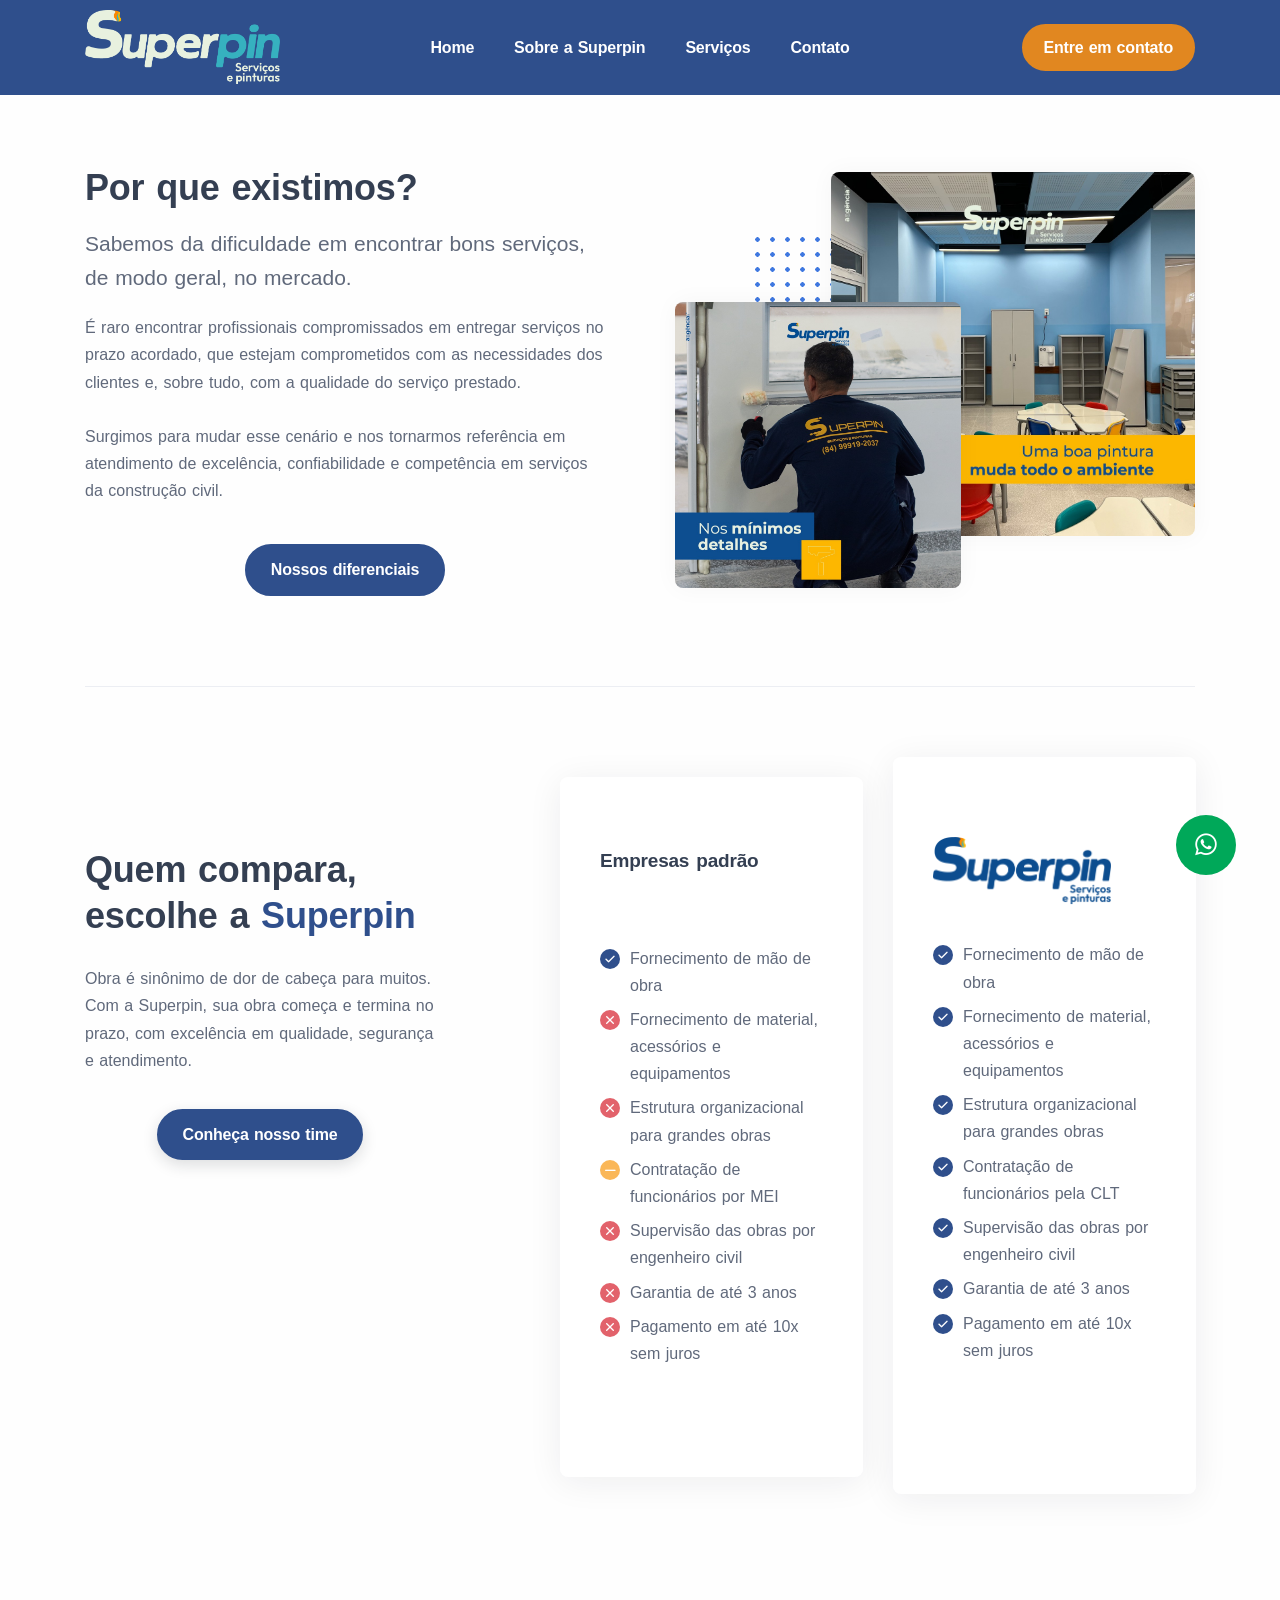
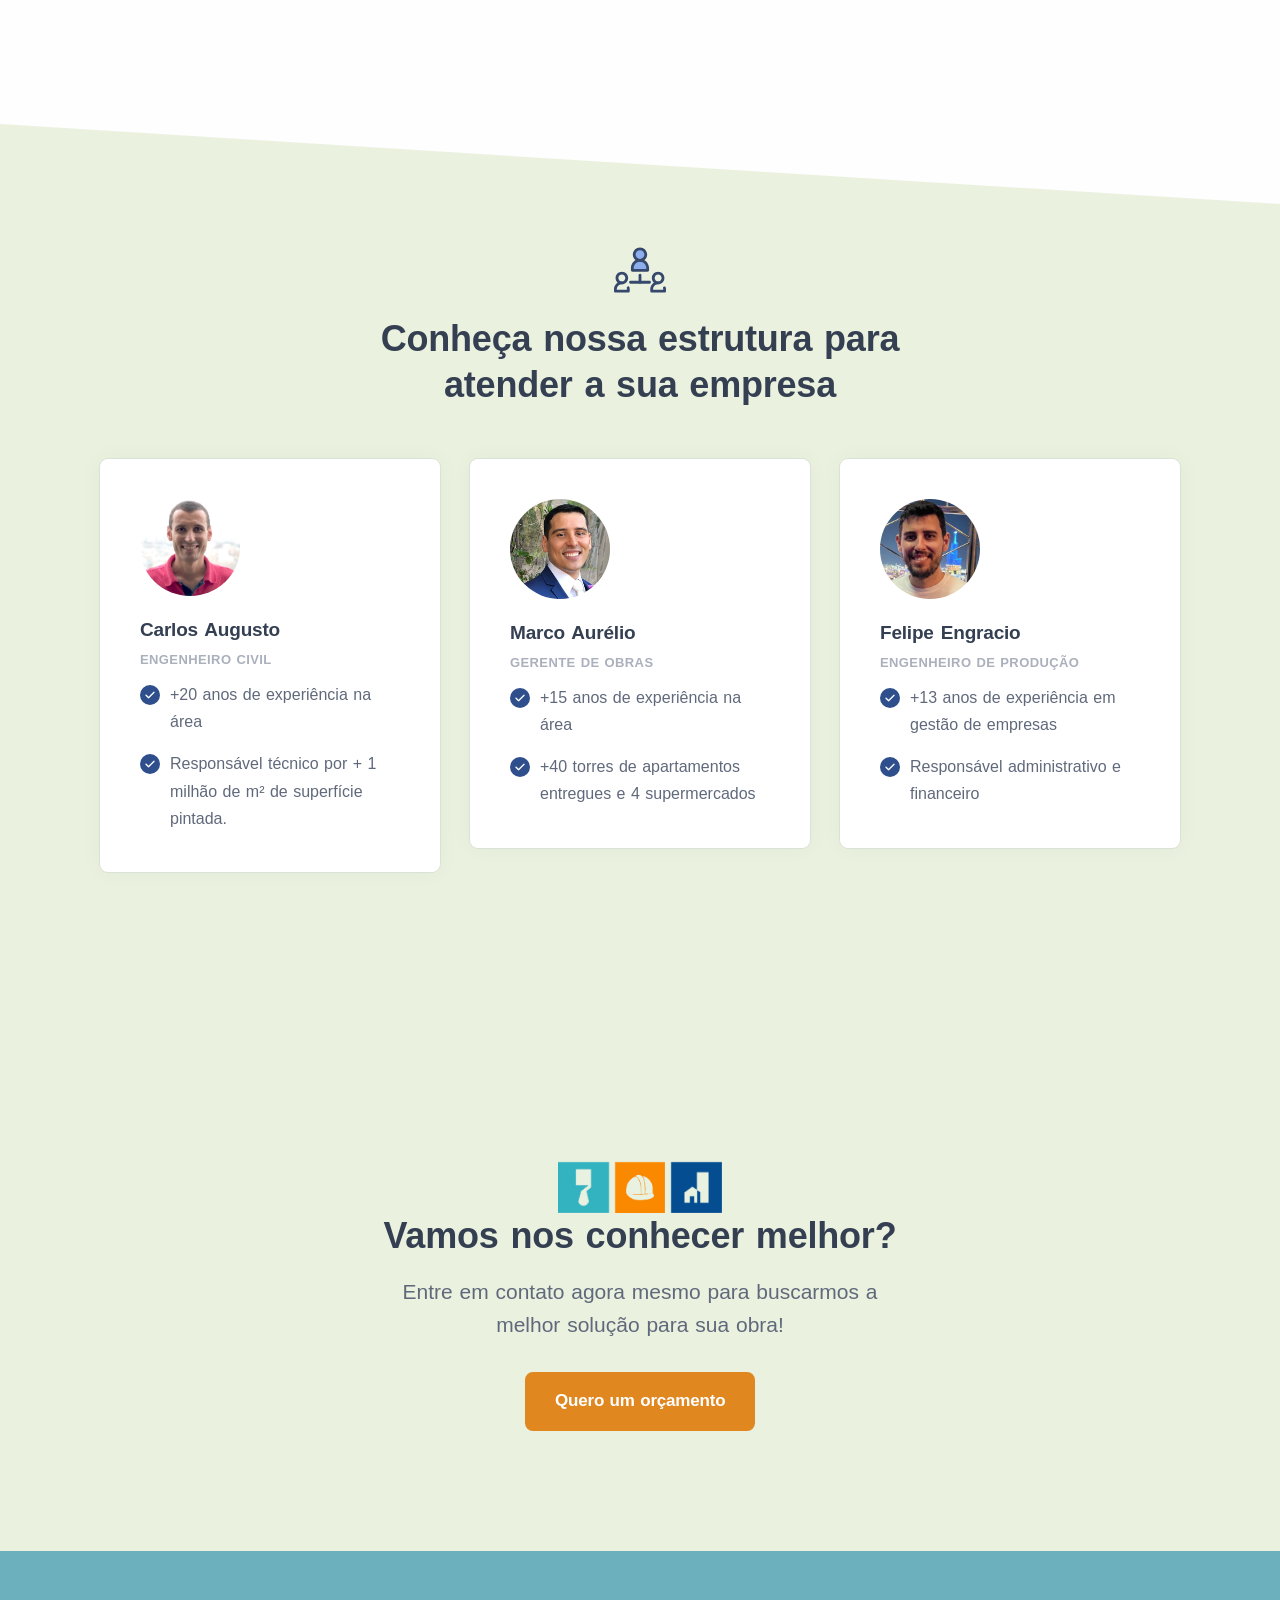
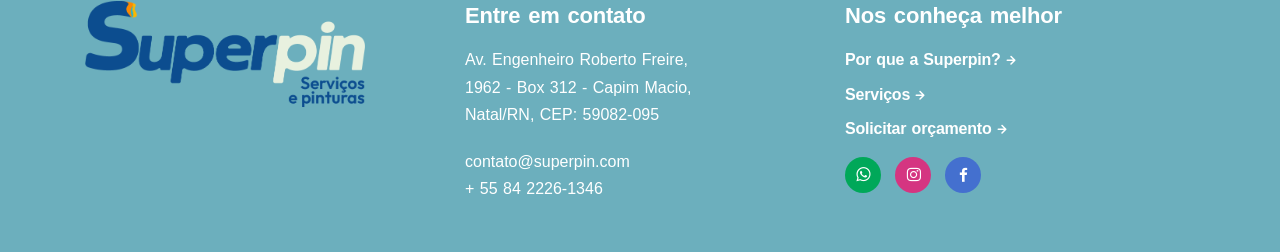
==== about.html @ 850a4148 "correção de bug  quadrapoliesportiva.html" ====
<!DOCTYPE html>
<html lang="pt-br">
  <head>
    <meta charset="utf-8" />
    <meta name="viewport" content="width=device-width, initial-scale=1.0" />
    <meta
      name="description"
      content="Empresa prestadora de serviços de pintura, limpeza, impermeabilização e demais serviços para construção de Natal/RN"
    />
    <meta
      name="keywords"
      content="empresa de pintura Natal, pintor, serviço de pintura, pintura de parede, pintura airless, empresa de prestação de serviços de pintura, pintura de quadra poliesportiva, empresa de limpeza, serviço de limpeza, preço limpeza, lavagem, lavagem de fachada, impermeabilização, impermeabilização de laje, manta asfáltica, manutenção de fachada, substituição de junta de dilatação"
    />
    <meta name="author" content="Superpin" />
    <title>Superpin - Serviços e Pinturas</title>
    <link rel="shortcut icon" href="./assets/img/favicon.png" />
    <link rel="stylesheet" href="./assets/css/plugins.css" />
    <link rel="stylesheet" href="./assets/css/style.css" />
    <link
      rel="stylesheet"
      href="https://fonts.googleapis.com/css?family=Montserrat>"
    />
    <style>
      * {
        font-family: "Montserrat", sans-serif;
      }
    </style>
    <!-- Global site tag (gtag.js) - Google Analytics -->
    <script
      async
      src="https://www.googletagmanager.com/gtag/js?id=G-2SSFP15J9F"
    ></script>
    <script>
      window.dataLayer = window.dataLayer || [];
      function gtag() {
        dataLayer.push(arguments);
      }
      gtag("js", new Date());
      gtag("config", "G-2SSFP15J9F");
    </script>
    <!-- /Global site tag (gtag.js) - Google Analytics -->
    <!-- <open graph> -->
    <meta property="og:url" content="http://www.superpin.com.br" />
    <meta property="og:type" content="website" />
    <meta property="og:title" content="Superpin Serviços e Pinturas" />
    <meta property="og:description" content="Serviços para construção civil." />
    <meta
      property="og:image"
      content="//www.superpin.com.br/assets/img/logoSuperpinOpenGraph.jpg"
    />
    <!-- </open graph> -->
  </head>

  <body>
    <div class="content-wrapper">
      <header class="wrapper bg-soft-primary">
        <nav
          class="navbar navbar-expand-lg center-nav navbar-dark navbar-bg-dark"
        >
          <div class="container flex-lg-row flex-nowrap align-items-center">
            <div class="navbar-brand w-100">
              <a href="./index.html">
                <img
                  src="./assets/img/Logo 2.png"
                  srcset="./assets/img/Logo 2.png"
                  alt=""
                  height="60%"
                  width="60%"
                />
              </a>
            </div>
            <div
              class="navbar-collapse offcanvas offcanvas-nav offcanvas-start"
            >
              <div class="offcanvas-header d-lg-none">
                <a href="./index.html"
                  ><img src="./assets/img/Logo 2.png" srcset="./assets/img/Logo
                  2.png" alt="" height="60%" width="60%"
                </a>
                <button
                  type="button"
                  class="btn-close btn-close-white"
                  data-bs-dismiss="offcanvas"
                  aria-label="Close"
                ></button>
              </div>
              <div class="offcanvas-body ms-lg-auto d-flex flex-column h-100">
                <ul class="navbar-nav">
                  <li class="nav-item">
                    <a class="nav-link" href="/index.html">Home</a>
                  </li>

                  <li class="nav-item">
                    <a class="nav-link" href="/about.html">Sobre a Superpin</a>
                  </li>
                  <!-- <li class="nav-item dropdown">
                    <a
                      class="nav-link dropdown-toggle"
                      href="#about"
                      data-bs-toggle="dropdown"
                      >Serviços</a
                    >
                    <ul class="dropdown-menu">
                      <li class="nav-item">
                        <a class="dropdown-item" href="#">Pintura</a>
                      </li>
                      <li class="nav-item">
                        <a class="dropdown-item" href="#">Limpeza</a>
                      </li>
                      <li class="nav-item">
                        <a class="dropdown-item" href="#">Impermeablização</a>
                      </li>
                      <li class="nav-item">
                        <a class="dropdown-item" href="#">Fachada</a>
                      </li>
                    </ul>
                  </li> -->
                  <li class="nav-item">
                    <a class="nav-link" href="/portfolio.html">Serviços</a>
                  </li>
                  <li class="nav-item">
                    <a class="nav-link" href="#footer">Contato</a>
                  </li>
                </ul>
                <!-- /.navbar-nav -->
                <div class="d-lg-none mt-auto pt-6 pb-6 order-4">
                  <a href="mailto:contato@superpin.com.br" class="link-inverse"
                    >contato@superpin.com.br</a
                  >
                  <br />
                  +55 84 2226-1346 <br />
                  <nav class="nav social social-white mt-4">
                    <a
                      href="http://api.whatsapp.com/send/?phone=558422261346"
                      target="_blank"
                      ><i class="uil uil-whatsapp"></i
                    ></a>
                    <a href="http://facebook.com/SuperpinBR" target="_blank"
                      ><i class="uil uil-facebook-f"></i
                    ></a>
                    <a href="http://instagram.com/SuperpinBR" target="_blank"
                      ><i class="uil uil-instagram"></i
                    ></a>
                  </nav>
                  <!-- /.social -->
                </div>
                <!-- /offcanvas-nav-other -->
              </div>
              <!-- /.offcanvas-body -->
            </div>
            <!-- /.navbar-collapse -->
            <div class="navbar-other w-100 d-flex ms-auto">
              <ul class="navbar-nav flex-row align-items-center ms-auto">
                <li class="nav-item d-none d-md-block">
                  <a
                    href="http://api.whatsapp.com/send/?phone=558422261346"
                    target="_blank"
                    class="btn btn-sm btn-primary rounded-pill"
                    >Entre em contato</a
                  >
                </li>
                <li class="nav-item d-lg-none">
                  <button class="hamburger offcanvas-nav-btn">
                    <span></span>
                  </button>
                </li>
              </ul>
              <!-- /.navbar-nav -->
            </div>
            <!-- /.navbar-other -->
          </div>
          <!-- /.container -->
        </nav>
        <!-- /.navbar -->
        <div
          class="offcanvas offcanvas-end text-inverse"
          id="offcanvas-info"
          data-bs-scroll="true"
        >
          <div class="offcanvas-header">
            <h3 class="text-white fs-30 mb-0">Superpin</h3>
            <button
              type="button"
              class="btn-close btn-close-white"
              data-bs-dismiss="offcanvas"
              aria-label="Close"
            ></button>
          </div>
          <div class="offcanvas-body pb-6">
            <div class="widget mb-8">
              <p>Superpin serviços para construção</p>
            </div>
            <!-- /.widget -->
            <div class="widget mb-8">
              <h4 class="widget-title text-white mb-3">Contato</h4>
              <address>
                Av. Engenheiro Roberto Freire, 1962 - Box 312 <br />
                Capim Macio, Natal/RN, CEP: 59082-095
              </address>
              <a href="mailto:contato@superpin.com.br"
                >contato@superpin.com.br</a
              ><br />
              +55 (84) 2226-1346
            </div>
            /.widget -->
            <!-- <div class="widget mb-8">
              <h4 class="widget-title text-white mb-3">Learn More</h4>
              <ul class="list-unstyled">
                <li><a href="#">Our Story</a></li>
                <li><a href="#">Terms of Use</a></li>
                <li><a href="#">Privacy Policy</a></li>
                <li><a href="#">Contact Us</a></li>
              </ul>
            </div> -->
            <!-- /.widget -->
            <!-- <div class="widget">
              <h4 class="widget-title text-white mb-3">Follow Us</h4>
              <nav class="nav social social-white">
                <a href="#"><i class="uil uil-twitter"></i></a>
                <a href="#"><i class="uil uil-facebook-f"></i></a>
                <a href="#"><i class="uil uil-dribbble"></i></a>
                <a href="#"><i class="uil uil-instagram"></i></a>
                <a href="#"><i class="uil uil-youtube"></i></a>
              </nav>
              <!-- /.social -->
          </div>
          -->
          <!-- /.widget
          </div>
          <!-- /.offcanvas-body -->
        </div>
        <!-- /.offcanvas -->
        <div
          class="offcanvas offcanvas-top bg-light"
          id="offcanvas-search"
          data-bs-scroll="true"
        >
          <div class="container d-flex flex-row py-6">
            <form class="search-form w-100">
              <input
                id="search-form"
                type="text"
                class="form-control"
                placeholder="Type keyword and hit enter"
              />
            </form>
            <!-- /.search-form -->
            <button
              type="button"
              class="btn-close"
              data-bs-dismiss="offcanvas"
              aria-label="Close"
            ></button>
          </div>
          <!-- /.container -->
        </div>
        <!-- /.offcanvas -->
      </header>
      <!-- /header -->

      <!-- /section -->
      <section class="wrapper bg-light angled upper-end lower-end">
        <div class="container py-6 py-md-12">
          <div
            class="row gx-lg-8 gx-xl-12 gy-10 mb-6 md-17 align-items-center"
          >
            <div class="col-lg-6 position-relative order-lg-2">
              <div
                class="shape bg-dot primary rellax w-16 h-20"
                data-rellax-speed="1"
                style="top: 3rem; left: 5.5rem"
                data-cue="zoomOut"
                data-delay="800"
              ></div>
              <div class="overlap-grid overlap-grid-2">
                <div class="item">
                  <figure class="rounded shadow">
                    <img
                      src="./assets/img/about/about2.jpg"
                      srcset="./assets/img/about/about2.jpg"
                      alt=""
                      data-cue="zoomIn"
                      data-delay="200"
                    />
                  </figure>
                </div>
                <div class="item">
                  <figure class="rounded shadow">
                    <img
                      src="./assets/img/about/about.jpg"
                      srcset="./assets/img/about/about.jpg"
                      alt=""
                      data-cue="zoomIn"
                      data-delay="800"
                    />
                  </figure>
                </div>
              </div>
            </div>
            <!--/column -->
            <div
              class="col-lg-6"
              div
              data-cues="slideInDown"
              data-group="page-title"
              data-delay="800"
              data-duration="800"
            >
              <!-- <img
                src="./assets/img/icons/lineal/megaphone.svg"
                class="svg-inject icon-svg icon-svg-md mb-4"
                alt=""
              /> -->
              <h2 class="display-4 mb-3">Por que existimos?</h2>
              <p class="lead fs-lg">
                Sabemos da dificuldade em encontrar bons serviços, de modo
                geral, no mercado.
              </p>
              <p class="mb-6">
                É raro encontrar profissionais compromissados em entregar
                serviços no prazo acordado, que estejam comprometidos com as
                necessidades dos clientes e, sobre tudo, com a qualidade do
                serviço prestado.<br /><br />
                Surgimos para mudar esse cenário e nos tornarmos referência em
                atendimento de excelência, confiabilidade e competência em
                serviços da construção civil.
              </p>
              <div class="text-center" data-cue="slideInDown" data-delay="600">
              <a
                class="btn btn-secondary rounded-pill mt-2 scroll"
                href="#compare"
                >Nossos diferenciais</a
              >
            </div>
          </div>
          <!--/column -->
        </div>

        <!--/.row -->
        <hr class"md-0">
        <div id="compare" class="row gy-6 mb-14 mb-md-18">
          <div class="col-lg-4 mt-15">
            <h3 class="display-4 mb-5">
              <span data-cue="slideInDown">Quem compara,</span>
              <span data-cue="slideInDown" data-delay="400">escolhe a</span>
              <span class="text-primary" data-cue="slideInDown" data-delay="800"
                >Superpin</span
              >
            </h3>
            <p class="mb-5" data-cue="slideInDown" data-delay="1500">
              Obra é sinônimo de dor de cabeça para muitos. Com a Superpin, sua
              obra começa e termina no prazo, com excelência em qualidade,
              segurança e atendimento.
            </p>
            <div class="text-center " data-cue="slideInDown" data-delay="2000">
              <a
                href="#team"
                target="_blank"
                class="btn btn-secondary rounded-pill mt-2 scroll"
                >Conheça nosso time</a
              >
            </div>
          </div>
          <!--/column -->
          <div class="col-lg-7 offset-lg-1 pricing-wrapper">
            <div
              class="pricing-switcher-wrapper switcher justify-content-start justify-content-lg-end"
            ></div>
            <div class="row gy-6 mt-">
              <div class="col-md-6">
                <div
                  class="pricing card shadow-lg"
                  data-cue="zoomOut"
                  data-delay="2500"
                >
                  <div class="card-body pb-12 ">
                    <!--/.prices -->
                    <h4 class="card-title mt-2">Empresas padrão</h4>
                    <ul class="icon-list bullet-bg bullet-primary mt-12 mb-8">
                      <li>
                        <i class="uil uil-check"></i
                        ><span>Fornecimento de mão de obra</span>
                      </li>
                      <li>
                        <i class="uil uil-times bullet-red"></i
                        ><span
                          >Fornecimento de material, acessórios e
                          equipamentos</span
                        >
                      </li>
                      <li>
                        <i class="uil uil-times bullet-red"></i
                        ><span
                          >Estrutura organizacional para grandes obras</span
                        >
                      </li>
                      <li>
                        <i class="uil uil-minus bullet-yellow"></i
                        ><span>Contratação de funcionários por MEI</span>
                      </li>
                      <li>
                        <i class="uil uil-times bullet-red"></i
                        ><span>Supervisão das obras por engenheiro civil</span>
                      </li>
                      <li>
                        <i class="uil uil-times bullet-red"></i
                        ><span>Garantia de até 3 anos</span>
                      </li>
                      <li>
                        <i class="uil uil-times bullet-red"></i
                        ><span>Pagamento em até 10x sem juros</span>
                      </li>
                    </ul>
                  </div>
                  <!--/.card-body -->
                </div>
                <!--/.pricing -->
              </div>
              <!--/column -->
              <div class="col-md-6 popular">
                <div
                  class="pricing card shadow-lg"
                  data-cue="zoomIn"
                  data-delay="3500"
                >
                  <div class="card-body pb-12 ">
                    <img
                      class=""
                      src="./assets/img/Logo 4.png"
                      srcset="./assets/img/Logo 4.png"
                      alt=""
                      heigth="80%"
                      width="80%"
                    />
                    <ul class="icon-list bullet-bg bullet-primary mt-7 mb-8">
                      <li>
                        <i class="uil uil-check"></i
                        ><span>Fornecimento de mão de obra</span>
                      </li>
                      <li>
                        <i class="uil uil-check"></i
                        ><span
                          >Fornecimento de material, acessórios e
                          equipamentos</span
                        >
                      </li>
                      <li>
                        <i class="uil uil-check"></i
                        ><span
                          >Estrutura organizacional para grandes obras</span
                        >
                      </li>
                      <li>
                        <i class="uil uil-check "></i
                        ><span>Contratação de funcionários pela CLT</span>
                      </li>
                      <li>
                        <i class="uil uil-check"></i
                        ><span>Supervisão das obras por engenheiro civil</span>
                      </li>
                      <li>
                        <i class="uil uil-check"></i
                        ><span>Garantia de até 3 anos</span>
                      </li>
                      <li>
                        <i class="uil uil-check"></i
                        ><span>Pagamento em até 10x sem juros</span>
                      </li>
                    </ul>
                  </div>
                  <!--/.card-body -->
                </div>
                <!--/.pricing -->
              </div>
              <!--/column -->
            </div>
            <!--/.row -->
          </div>
          <!--/column -->
        </div>
      </section>
      <!-- /section -->

      <section id="team" class="wrapper bg-light-secondary-superpin">
        <div class="container py-14 py-md-16">
          <div class="row mb-3">
            <div class="col-md-10 col-xl-9 col-xxl-7 mx-auto text-center">
              <img
                src="./assets/img/icons/lineal/team.svg"
                class="svg-inject icon-svg icon-svg-md mb-4"
                alt=""
              />
              <h2 class="display-4 mb-3 px-lg-14">
                Conheça nossa estrutura para atender a sua empresa
              </h2>
            </div>
            <!--/column -->
          </div>
          <!--/.row -->
          <div class="position-relative">
            <div
              class="swiper-container dots-closer mb-6"
              data-margin="0"
              data-dots="true"
              data-items-xxl="3"
              data-items-lg="3"
              data-items-md="2"
              data-items-xs="1"
            >
              <div class="swiper">
                <div class="swiper-wrapper">
                  <div class="swiper-slide">
                    <div class="item-inner">
                      <div class="card" data-cue="slideInUp">
                        <div class="card-body">
                          <img
                            class="rounded-circle w-15 mb-4"
                            src="./assets/img/avatars/augusto.jpg"
                            srcset=".//assets/img/avatars/augusto.jpg"
                            alt=""
                          />
                          <h4 class="mb-1">Carlos Augusto</h4>
                          <div class="meta mb-2">Engenheiro Civil</div>
                          <ul class="icon-list bullet-bg bullet-primary mb-0">
                            <li>
                              <span><i class="uil uil-check"></i></span
                              ><span>+20 anos de experiência na área</span>
                            </li>
                            <li class="mt-3">
                              <span><i class="uil uil-check"></i></span
                              ><span
                                >Responsável técnico por + 1 milhão de m² de
                                superfície pintada.</span
                              >
                            </li>
                          </ul>
                        </div>
                        <!--/.card-body -->
                      </div>
                      <!-- /.card -->
                    </div>
                    <!-- /.item-inner -->
                  </div>
                  <!--/.swiper-slide -->
                  <div class="swiper-slide">
                    <div class="item-inner">
                      <div class="card" data-cue="slideInUp">
                        <div class="card-body">
                          <img
                            class="rounded-circle w-15 mb-4"
                            src="./assets/img/avatars/marco.png"
                            srcset="./assets/img/avatars/marco.png"
                            alt=""
                          />
                          <h4 class="mb-1">Marco Aurélio</h4>
                          <div class="meta mb-2">Gerente de obras</div>
                          <ul class="icon-list bullet-bg bullet-primary mb-0">
                            <li>
                              <span><i class="uil uil-check"></i></span
                              ><span> +15 anos de experiência na área</span>
                            </li>
                            <li class="mt-3">
                              <span><i class="uil uil-check"></i></span
                              ><span
                                >+40 torres de apartamentos entregues e 4
                                supermercados</span
                              >
                            </li>
                          </ul>
                        </div>
                        <!--/.card-body -->
                      </div>
                      <!-- /.card -->
                    </div>
                    <!-- /.item-inner -->
                  </div>
                  <!--/.swiper-slide -->
                  <div class="swiper-slide">
                    <div class="item-inner">
                      <div class="card" data-cue="slideInUp">
                        <div class="card-body">
                          <img
                            class="rounded-circle w-15 mb-4"
                            src="./assets/img/avatars/felipe.jpeg"
                            srcset="./assets/img/avatars/felipe.jpeg"
                            alt=""
                          />
                          <h4 class="mb-1">Felipe Engracio</h4>
                          <div class="meta mb-2">Engenheiro de produção</div>
                          <ul class="icon-list bullet-bg bullet-primary mb-0">
                            <li>
                              <span><i class="uil uil-check"></i></span
                              ><span
                                >+13 anos de experiência em gestão de
                                empresas</span
                              >
                            </li>
                            <li class="mt-3">
                              <span><i class="uil uil-check"></i></span
                              ><span
                                >Responsável administrativo e financeiro</span
                              >
                            </li>
                          </ul>
                        </div>
                        <!--/.card-body -->
                      </div>
                      <!-- /.card -->
                    </div>
                    <!-- /.item-inner -->
                  </div>
                  <!--/.swiper-slide -->
                </div>
                <!--/.swiper-wrapper -->
              </div>
              <!-- /.swiper -->
            </div>
            <!-- /.swiper-container -->
          </div>
          <!-- /.position-relative -->
        </div>
        <!-- /.container -->
      </section>
      <!-- /section -->
      <section class="wrapper bg-light-secondary-superpin">
        <div class="container py-14 py-md-16 text-center">
          <div class="row">
            <div class="col-md-9 col-lg-7 col-xl-7 mx-auto text-center">
              <img
                data-cue="fadeIn"
                src="/assets/img/elements/1.png"
                width="8%"
              />
              <img
                data-cue="fadeIn"
                src="/assets/img/elements/2.png"
                width="8%"
              />
              <img
                data-cue="fadeIn"
                src="/assets/img/elements/3.png"
                width="8%"
              />
              <h2 class="display-4 mb-3">Vamos nos conhecer melhor?</h2>
              <p class="lead fs-lg mb-6 px-xl-10 px-xxl-15">
                Entre em contato agora mesmo para buscarmos a melhor solução
                para sua obra!
              </p>
              <a
                href="http://api.whatsapp.com/send/?phone=558422261346"
                target="_blank"
                class="btn btn-lg btn-primary rounded"
                data-cue="zoomIn"
                >Quero um orçamento</a
              >
            </div>
            <!-- /column -->
          </div>
          <!-- /.row -->
        </div>
        <!-- /.container -->
      </section>
      <!-- /section -->
    </div>
    <footer id="footer" class="bg-light-superpin">
      <div class="container py-13 py-md-10">
        <div class="row gy-6 gy-lg-0">
          <div class="col-md-4">
            <div class="widget">
              <img
                class="mb-3"
                src="./assets/img/Logo 3.png"
                srcset="./assets/img/Logo 3.png"
                alt=""
                heigth="80%"
                width="80%"
              />
              <!-- <p class="text-white">© 2023 Superpin. <br class="d-none d-lg-block" />Marca registrada.</p> -->
            </div>
            <!-- /.widget -->
          </div>
          <!-- /column -->
          <div class="col-md-4">
            <div class="widget">
              <h3 class="widget-title text-white mb-3">Entre em contato</h3>
              <address class="pe-xl-15 pe-xxl-17 text-white">
                Av. Engenheiro Roberto Freire, 1962 - Box 312 - Capim Macio,
                Natal/RN, CEP: 59082-095
              </address>
              <a class="text-white" href="mailto:contato@superpin.com.br"
                >contato@superpin.com</a
              ><br />
              <a
                href="http://api.whatsapp.com/send/?phone=558422261346"
                class="text-white"
                target="_blank"
                >+ 55 84 2226-1346</a
              >
            </div>
            <!-- /.widget -->
          </div>
          <!-- /column -->
          <div class="col-md-4">
            <div class="widget">
              <h3 class="widget-title text-white mb-3">Nos conheça melhor</h3>
              <ul class="list-unstyled mb-0 text-white">
                <li>
                  <a href="./about.html" class="text-white hover more"
                    >Por que a Superpin?</a
                  >
                </li>
                <li>
                  <a href="/portfolio.html" class="text-white hover more"
                    >Serviços</a
                  >
                </li>
                <li>
                  <a
                    href="http://api.whatsapp.com/send/?phone=558422261346"
                    target="_blank"
                    class="text-white hover more"
                    >Solicitar orçamento</a
                  >
                </li>
              </ul>
            </div>
            <!-- /.widget -->
            <nav class="nav social mt-3">
              <a
                href="http://api.whatsapp.com/send/?phone=558422261346"
                target="_blank"
                class="btn btn-circle btn-sm btn-whatsapp"
                ><i class="uil uil-whatsapp"></i
              ></a>
              <a
                href="http://instagram.com/SuperpinBR"
                target="_blank"
                class="btn btn-circle btn-sm btn-instagram"
                ><i class="uil uil-instagram"></i
              ></a>
              <a
                href="http://facebook.com/SuperpinBR"
                target="_blank"
                class="btn btn-circle btn-sm btn-facebook"
                ><i class="uil uil-facebook-f"></i
              ></a>
            </nav>
            <!-- /.social -->
          </div>
        </div>
        <!--/.row -->
      </div>
      <!-- /.container -->
    </footer>
    <!-- <div class="progress-wrap">
      <svg
        class="progress-circle svg-content"
        width="100%"
        height="100%"
        viewBox="-1 -1 102 102"
      >

      
        <path d="M50,1 a49,49 0 0,1 0,98 a49,49 0 0,1 0,-98" />
      </svg>
    </div> -->
    <nav class="nav social">
      <a
        href="http://api.whatsapp.com/send/?phone=558422261346"
        target="_blank"
        class="btn btn-circle btn-lg btn-whatsapp whatsapp-icon-fixed"
        ><i class="uil uil-whatsapp"></i
      ></a>
    </nav>

    <script src="./assets/js/plugins.js"></script>
    <script src="./assets/js/theme.js"></script>
  </body>
</html>
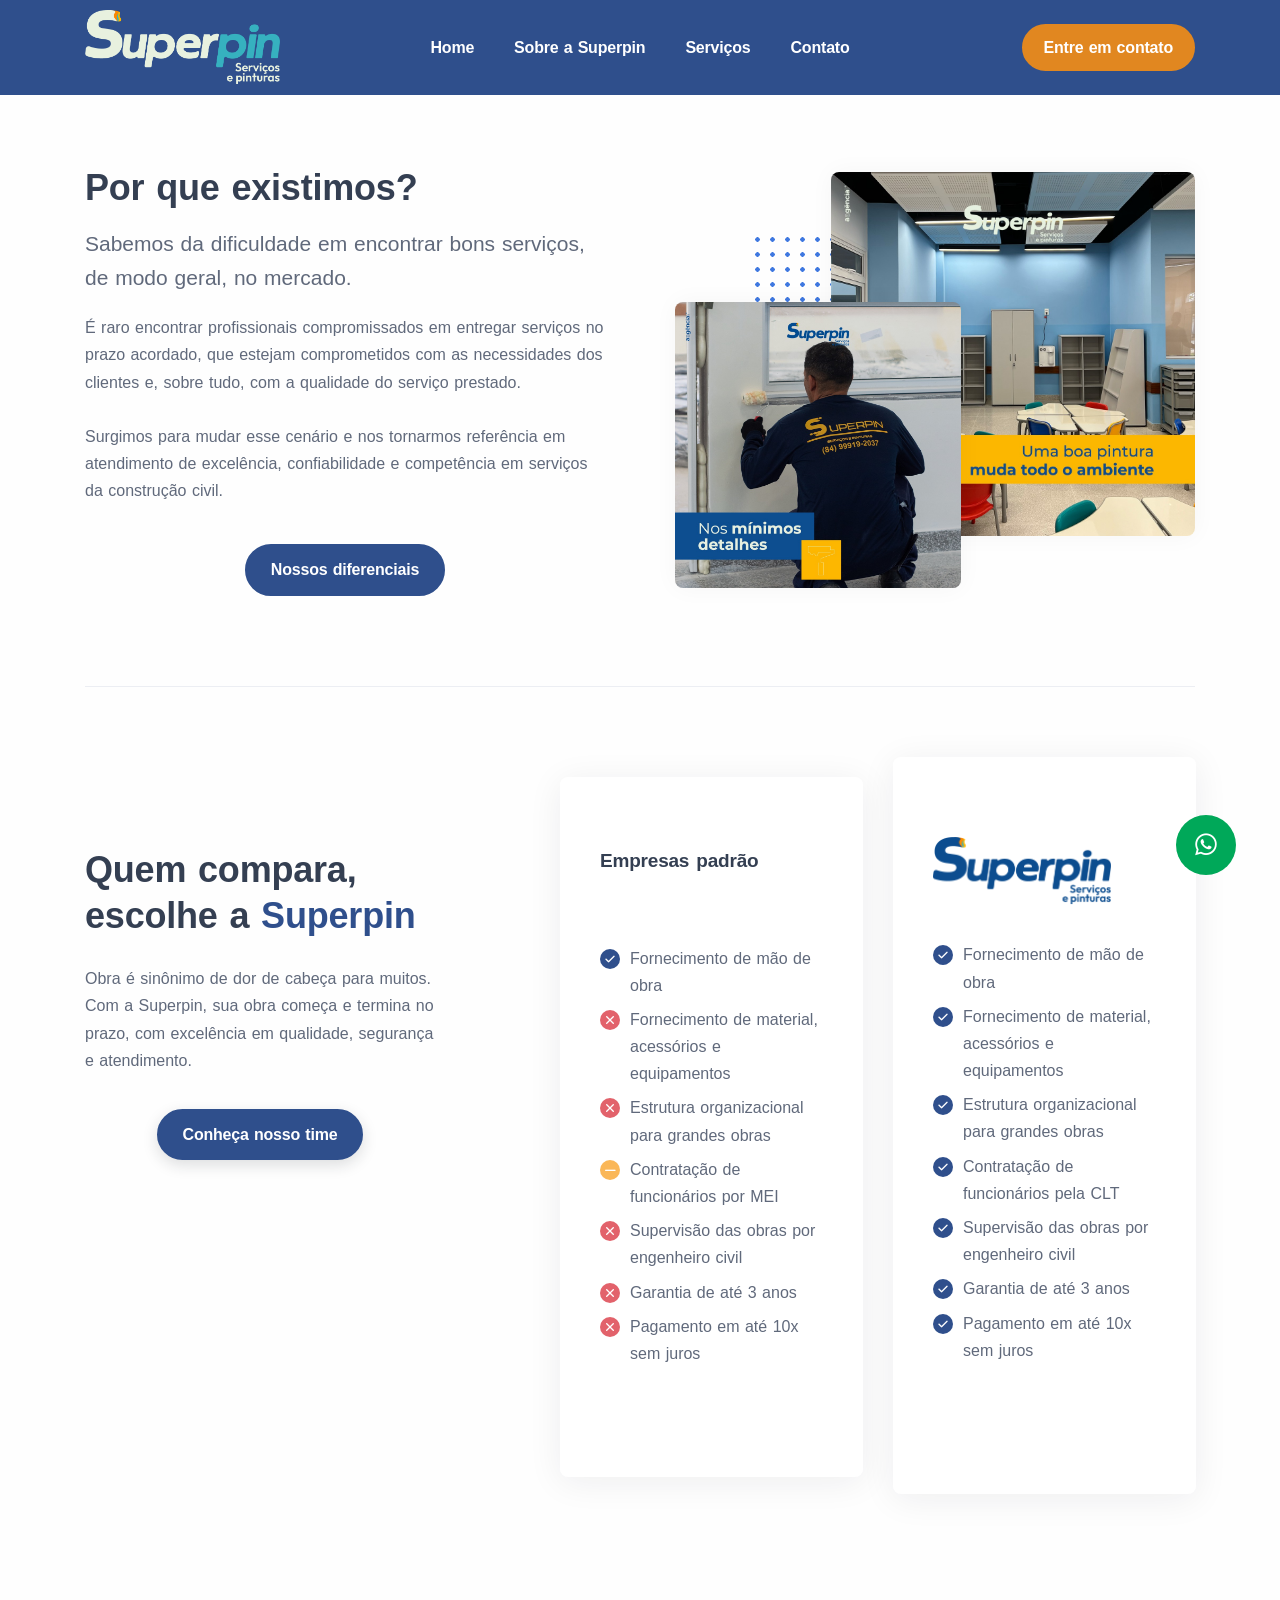
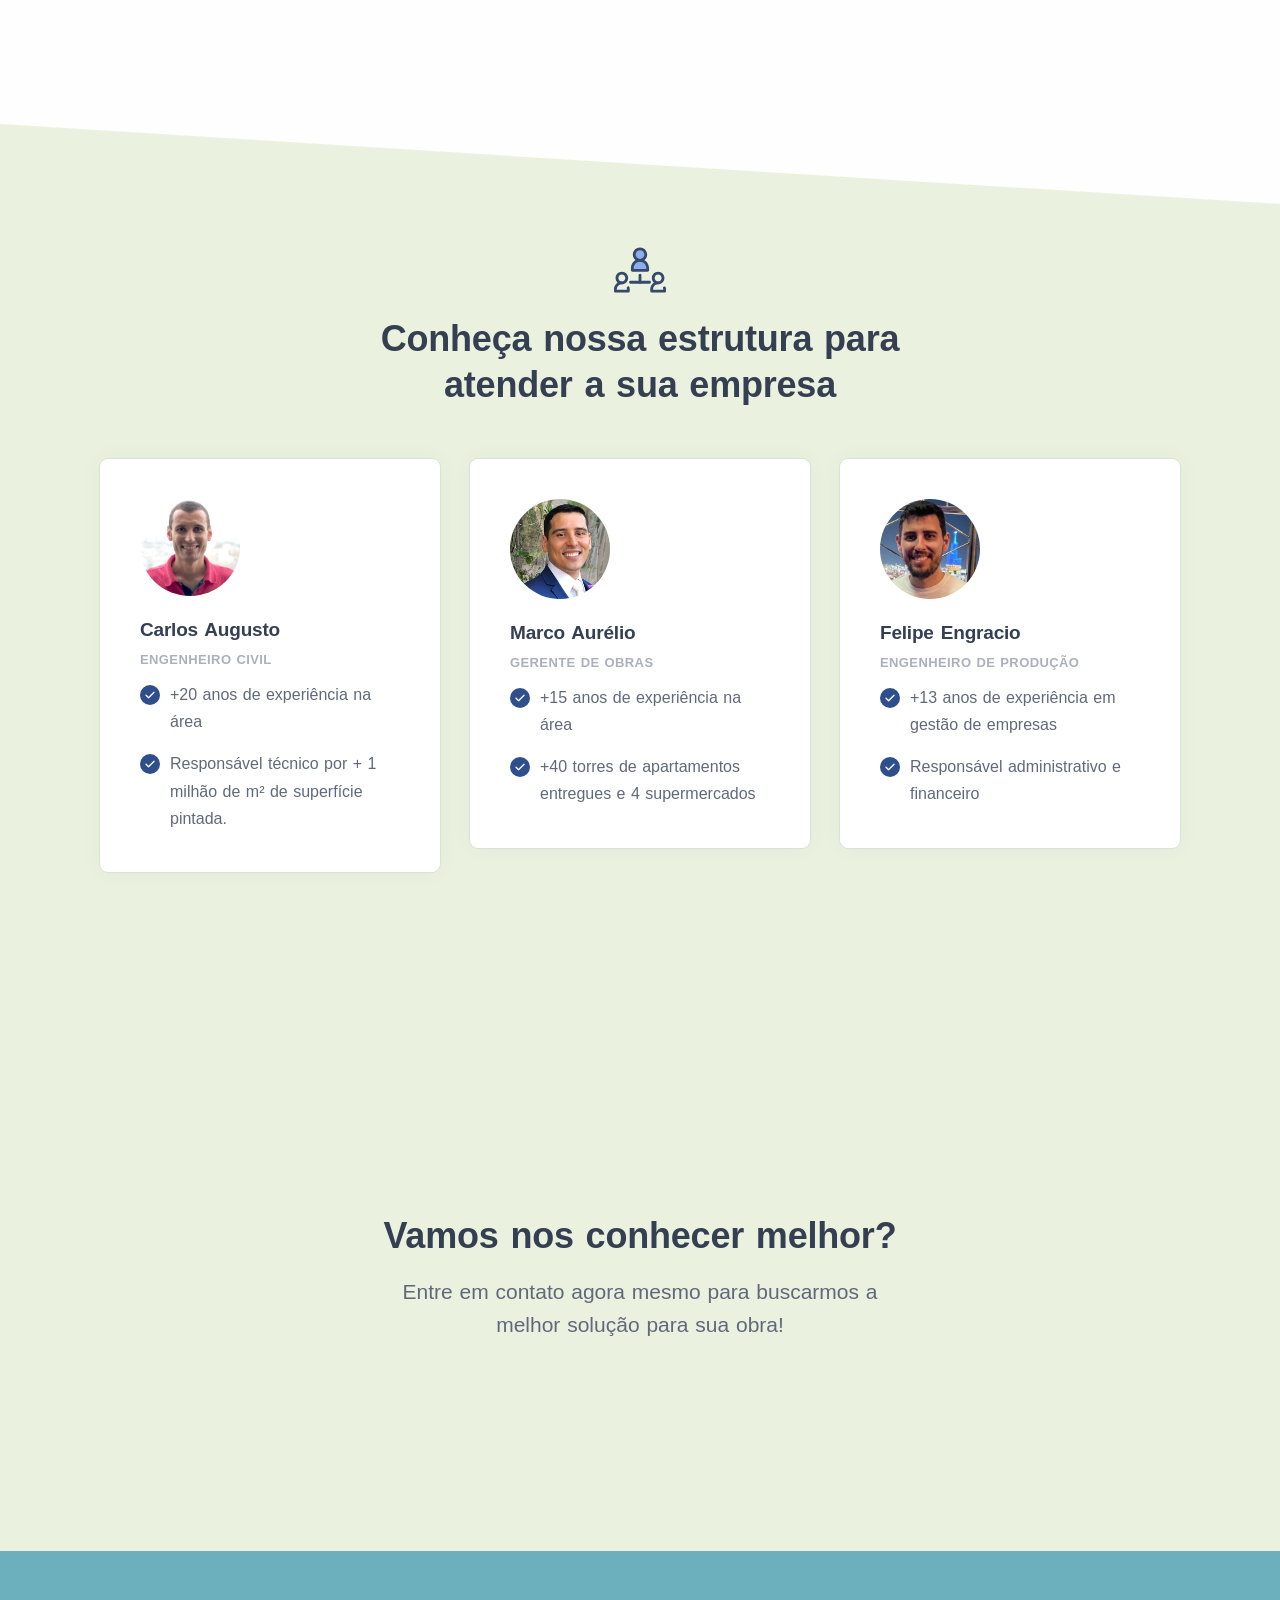
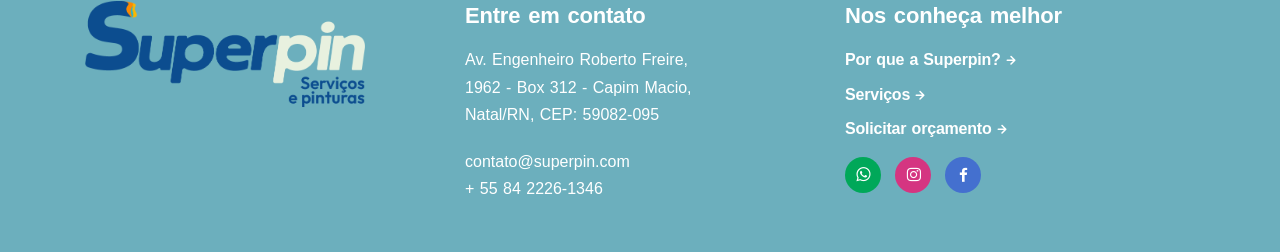
==== commit 3c037258: "ajuste links dentro da página" ====
--- a/about.html
+++ b/about.html
@@ -87,11 +87,11 @@
               <div class="offcanvas-body ms-lg-auto d-flex flex-column h-100">
                 <ul class="navbar-nav">
                   <li class="nav-item">
-                    <a class="nav-link" href="/index.html">Home</a>
+                    <a class="nav-link" href="./index.html">Home</a>
                   </li>
 
                   <li class="nav-item">
-                    <a class="nav-link" href="/about.html">Sobre a Superpin</a>
+                    <a class="nav-link" href="./about.html">Sobre a Superpin</a>
                   </li>
                   <!-- <li class="nav-item dropdown">
                     <a
@@ -116,7 +116,7 @@
                     </ul>
                   </li> -->
                   <li class="nav-item">
-                    <a class="nav-link" href="/portfolio.html">Serviços</a>
+                    <a class="nav-link" href="./portfolio.html">Serviços</a>
                   </li>
                   <li class="nav-item">
                     <a class="nav-link" href="#footer">Contato</a>
@@ -626,21 +626,9 @@
         <div class="container py-14 py-md-16 text-center">
           <div class="row">
             <div class="col-md-9 col-lg-7 col-xl-7 mx-auto text-center">
-              <img
-                data-cue="fadeIn"
-                src="/assets/img/elements/1.png"
-                width="8%"
-              />
-              <img
-                data-cue="fadeIn"
-                src="/assets/img/elements/2.png"
-                width="8%"
-              />
-              <img
-                data-cue="fadeIn"
-                src="/assets/img/elements/3.png"
-                width="8%"
-              />
+              <img data-cue="fadeIn" src="./assets/img/elements/1.png" width="8%">
+              <img data-cue="fadeIn"src="./assets/img/elements/2.png" width="8%">
+              <img data-cue="fadeIn"src="./assets/img/elements/3.png" width="8%">
               <h2 class="display-4 mb-3">Vamos nos conhecer melhor?</h2>
               <p class="lead fs-lg mb-6 px-xl-10 px-xxl-15">
                 Entre em contato agora mesmo para buscarmos a melhor solução
@@ -710,7 +698,7 @@
                   >
                 </li>
                 <li>
-                  <a href="/portfolio.html" class="text-white hover more"
+                  <a href="./portfolio.html" class="text-white hover more"
                     >Serviços</a
                   >
                 </li>
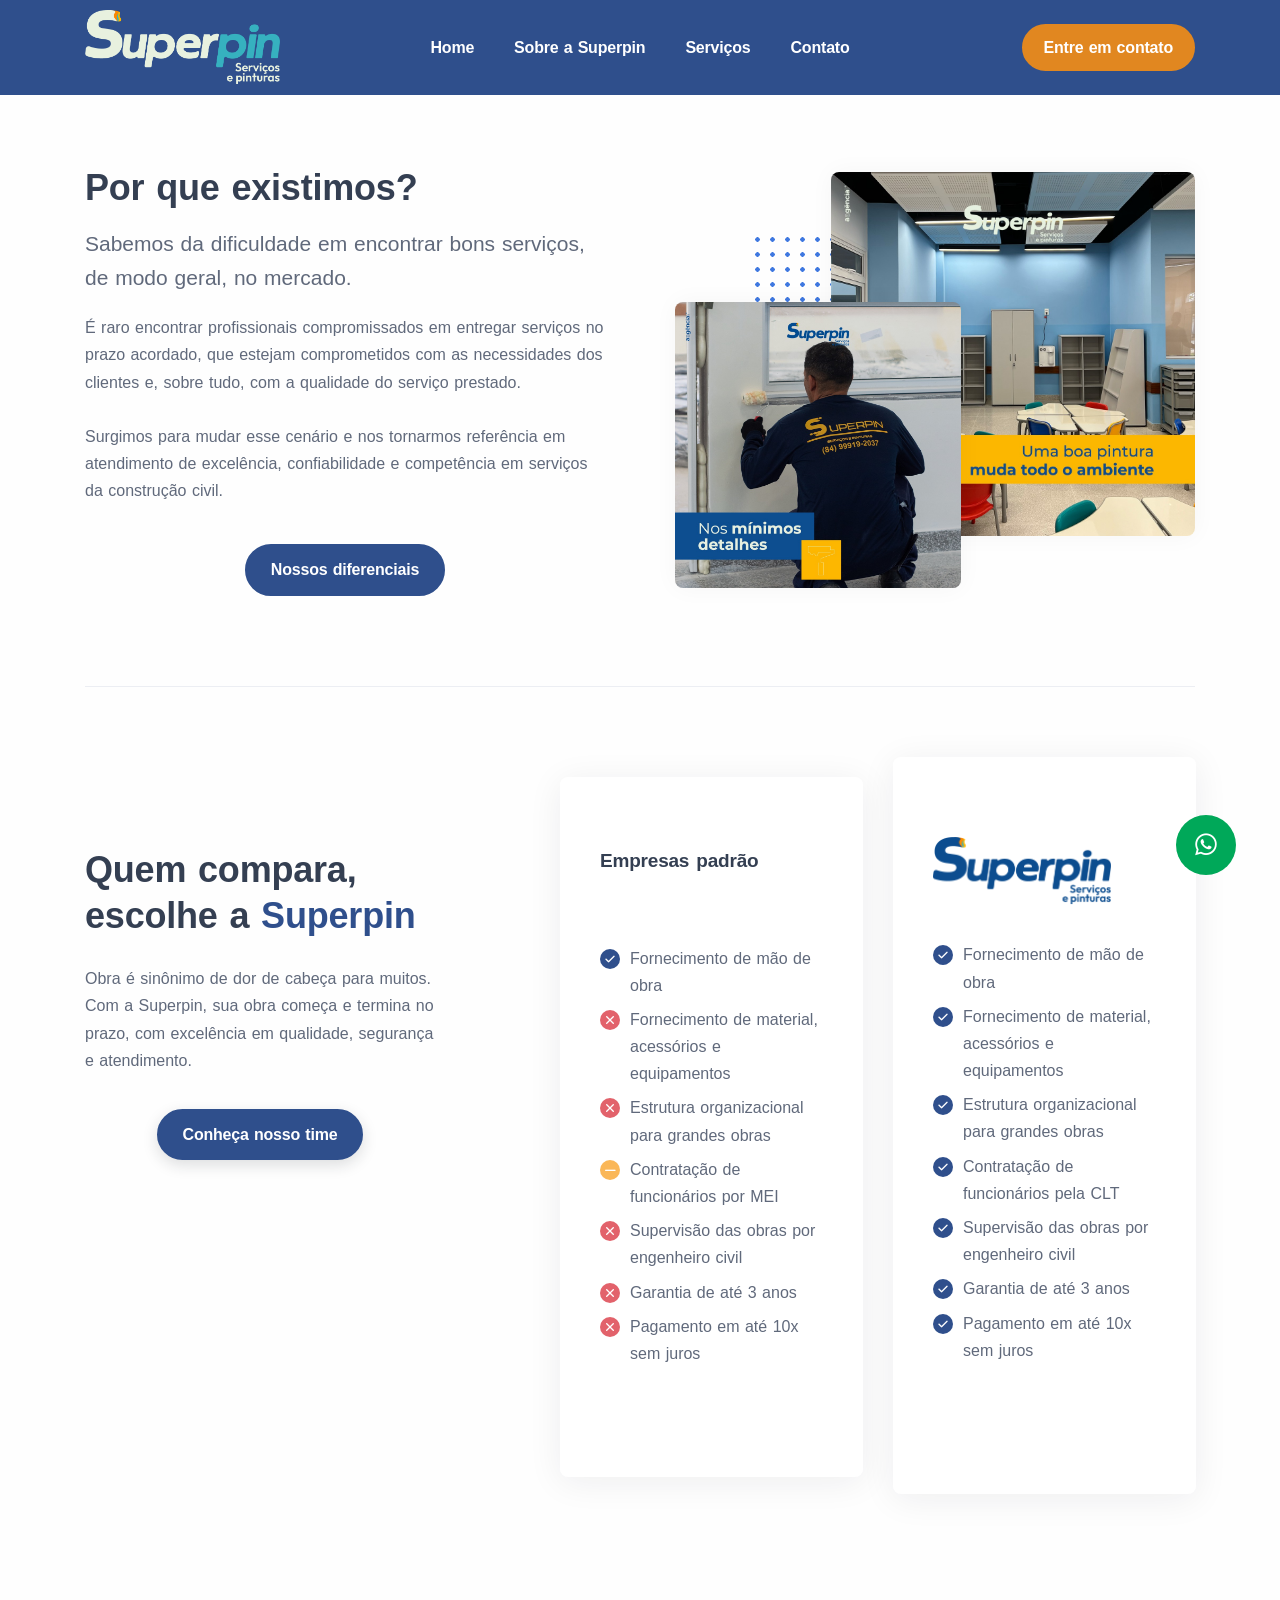
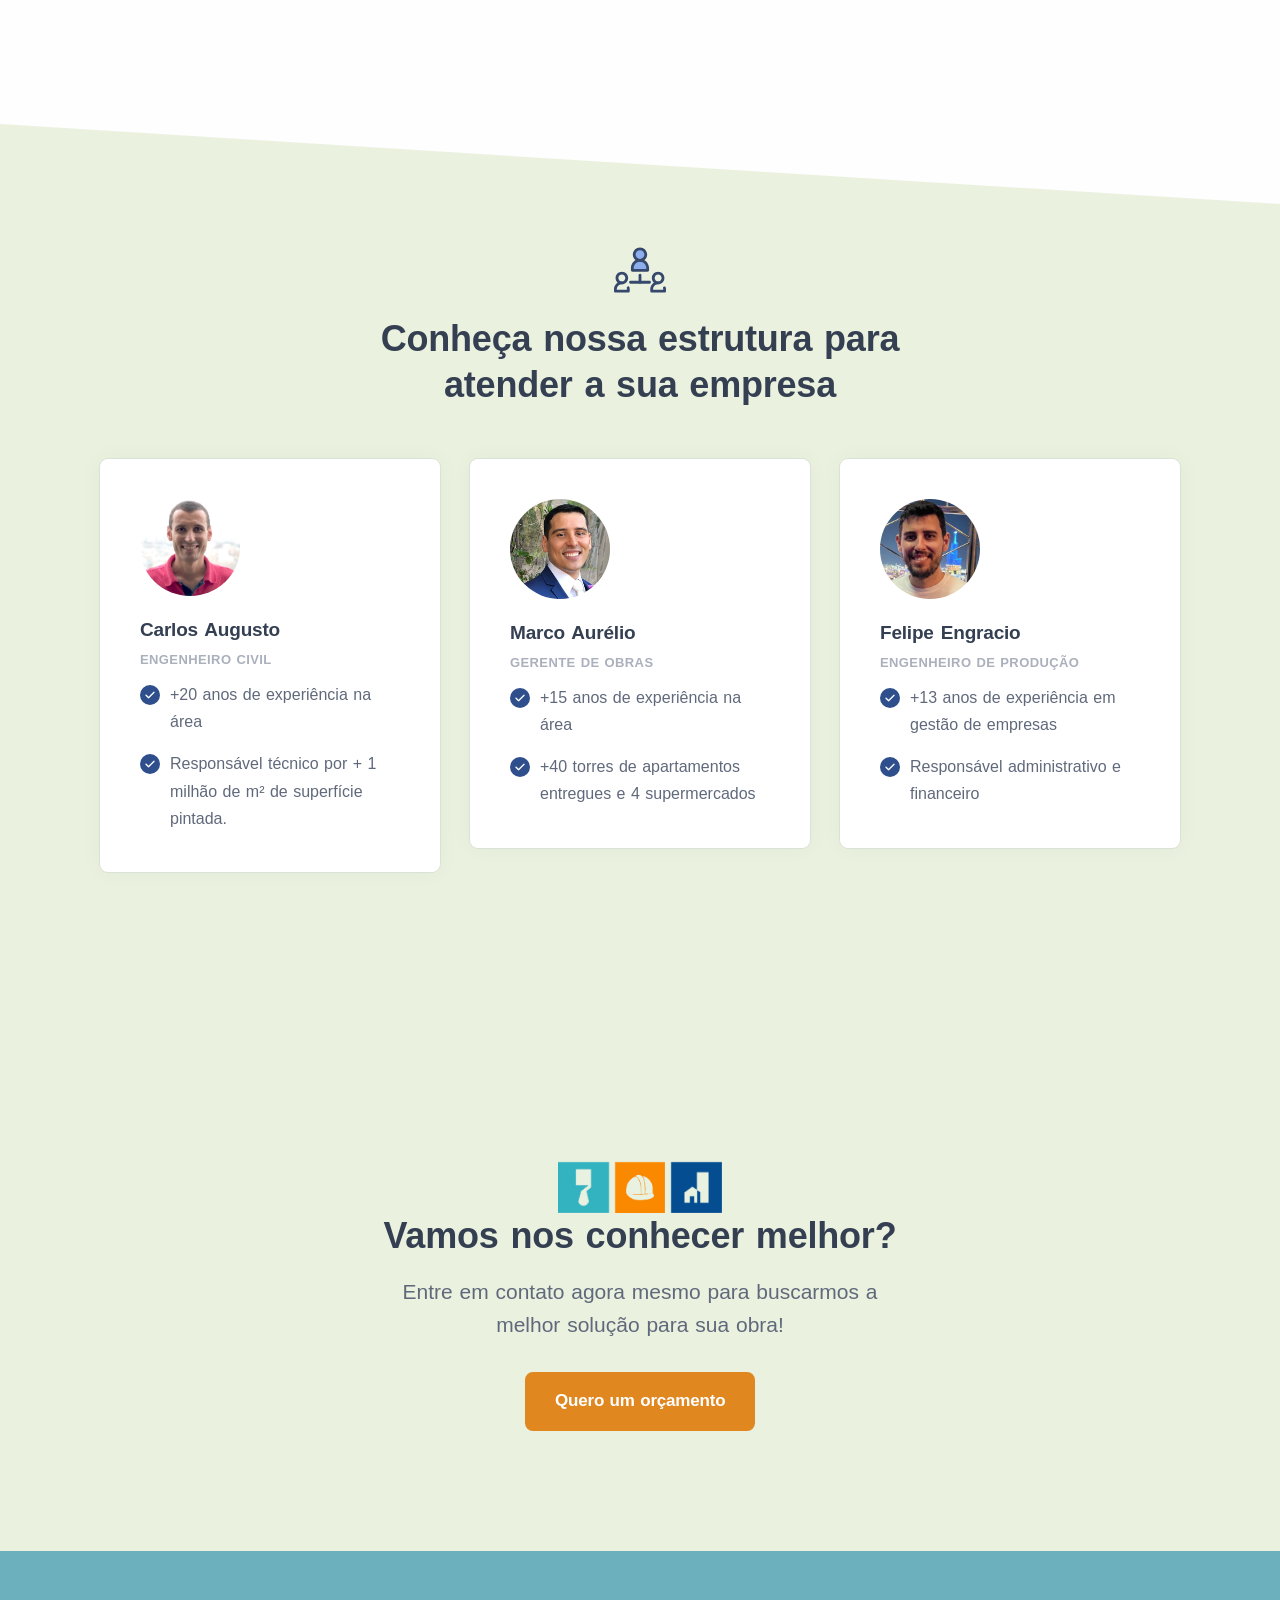
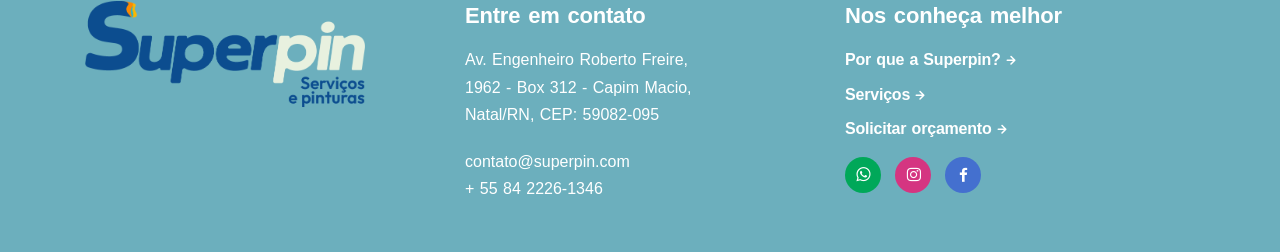
==== commit 806d8db1: "inclusão da acessibilidade do atributo alt" ====
--- a/about.html
+++ b/about.html
@@ -63,7 +63,7 @@
                 <img
                   src="./assets/img/Logo 2.png"
                   srcset="./assets/img/Logo 2.png"
-                  alt=""
+                  alt="Logo Superpin"
                   height="60%"
                   width="60%"
                 />
@@ -75,7 +75,7 @@
               <div class="offcanvas-header d-lg-none">
                 <a href="./index.html"
                   ><img src="./assets/img/Logo 2.png" srcset="./assets/img/Logo
-                  2.png" alt="" height="60%" width="60%"
+                  2.png" alt="Logo Superpin" height="60%" width="60%"
                 </a>
                 <button
                   type="button"
@@ -278,7 +278,7 @@
                     <img
                       src="./assets/img/about/about2.jpg"
                       srcset="./assets/img/about/about2.jpg"
-                      alt=""
+                      alt="Imagem de uma sala de aula infantil com parede pintada de azul"
                       data-cue="zoomIn"
                       data-delay="200"
                     />
@@ -289,7 +289,7 @@
                     <img
                       src="./assets/img/about/about.jpg"
                       srcset="./assets/img/about/about.jpg"
-                      alt=""
+                      alt="Imagem funcionário da Superpin pintando detalhe em parede"
                       data-cue="zoomIn"
                       data-delay="800"
                     />
@@ -428,7 +428,7 @@
                       class=""
                       src="./assets/img/Logo 4.png"
                       srcset="./assets/img/Logo 4.png"
-                      alt=""
+                      alt="Logo Superpin"
                       heigth="80%"
                       width="80%"
                     />
@@ -488,7 +488,7 @@
               <img
                 src="./assets/img/icons/lineal/team.svg"
                 class="svg-inject icon-svg icon-svg-md mb-4"
-                alt=""
+                alt="Ícone do time da empresa"
               />
               <h2 class="display-4 mb-3 px-lg-14">
                 Conheça nossa estrutura para atender a sua empresa
@@ -517,7 +517,7 @@
                             class="rounded-circle w-15 mb-4"
                             src="./assets/img/avatars/augusto.jpg"
                             srcset=".//assets/img/avatars/augusto.jpg"
-                            alt=""
+                            alt="Foto Augusto"
                           />
                           <h4 class="mb-1">Carlos Augusto</h4>
                           <div class="meta mb-2">Engenheiro Civil</div>
@@ -550,7 +550,7 @@
                             class="rounded-circle w-15 mb-4"
                             src="./assets/img/avatars/marco.png"
                             srcset="./assets/img/avatars/marco.png"
-                            alt=""
+                            alt="Foto Marco"
                           />
                           <h4 class="mb-1">Marco Aurélio</h4>
                           <div class="meta mb-2">Gerente de obras</div>
@@ -583,7 +583,7 @@
                             class="rounded-circle w-15 mb-4"
                             src="./assets/img/avatars/felipe.jpeg"
                             srcset="./assets/img/avatars/felipe.jpeg"
-                            alt=""
+                            alt="Foto Felipe"
                           />
                           <h4 class="mb-1">Felipe Engracio</h4>
                           <div class="meta mb-2">Engenheiro de produção</div>
@@ -659,7 +659,7 @@
                 class="mb-3"
                 src="./assets/img/Logo 3.png"
                 srcset="./assets/img/Logo 3.png"
-                alt=""
+                alt="Logo Superpin"
                 heigth="80%"
                 width="80%"
               />
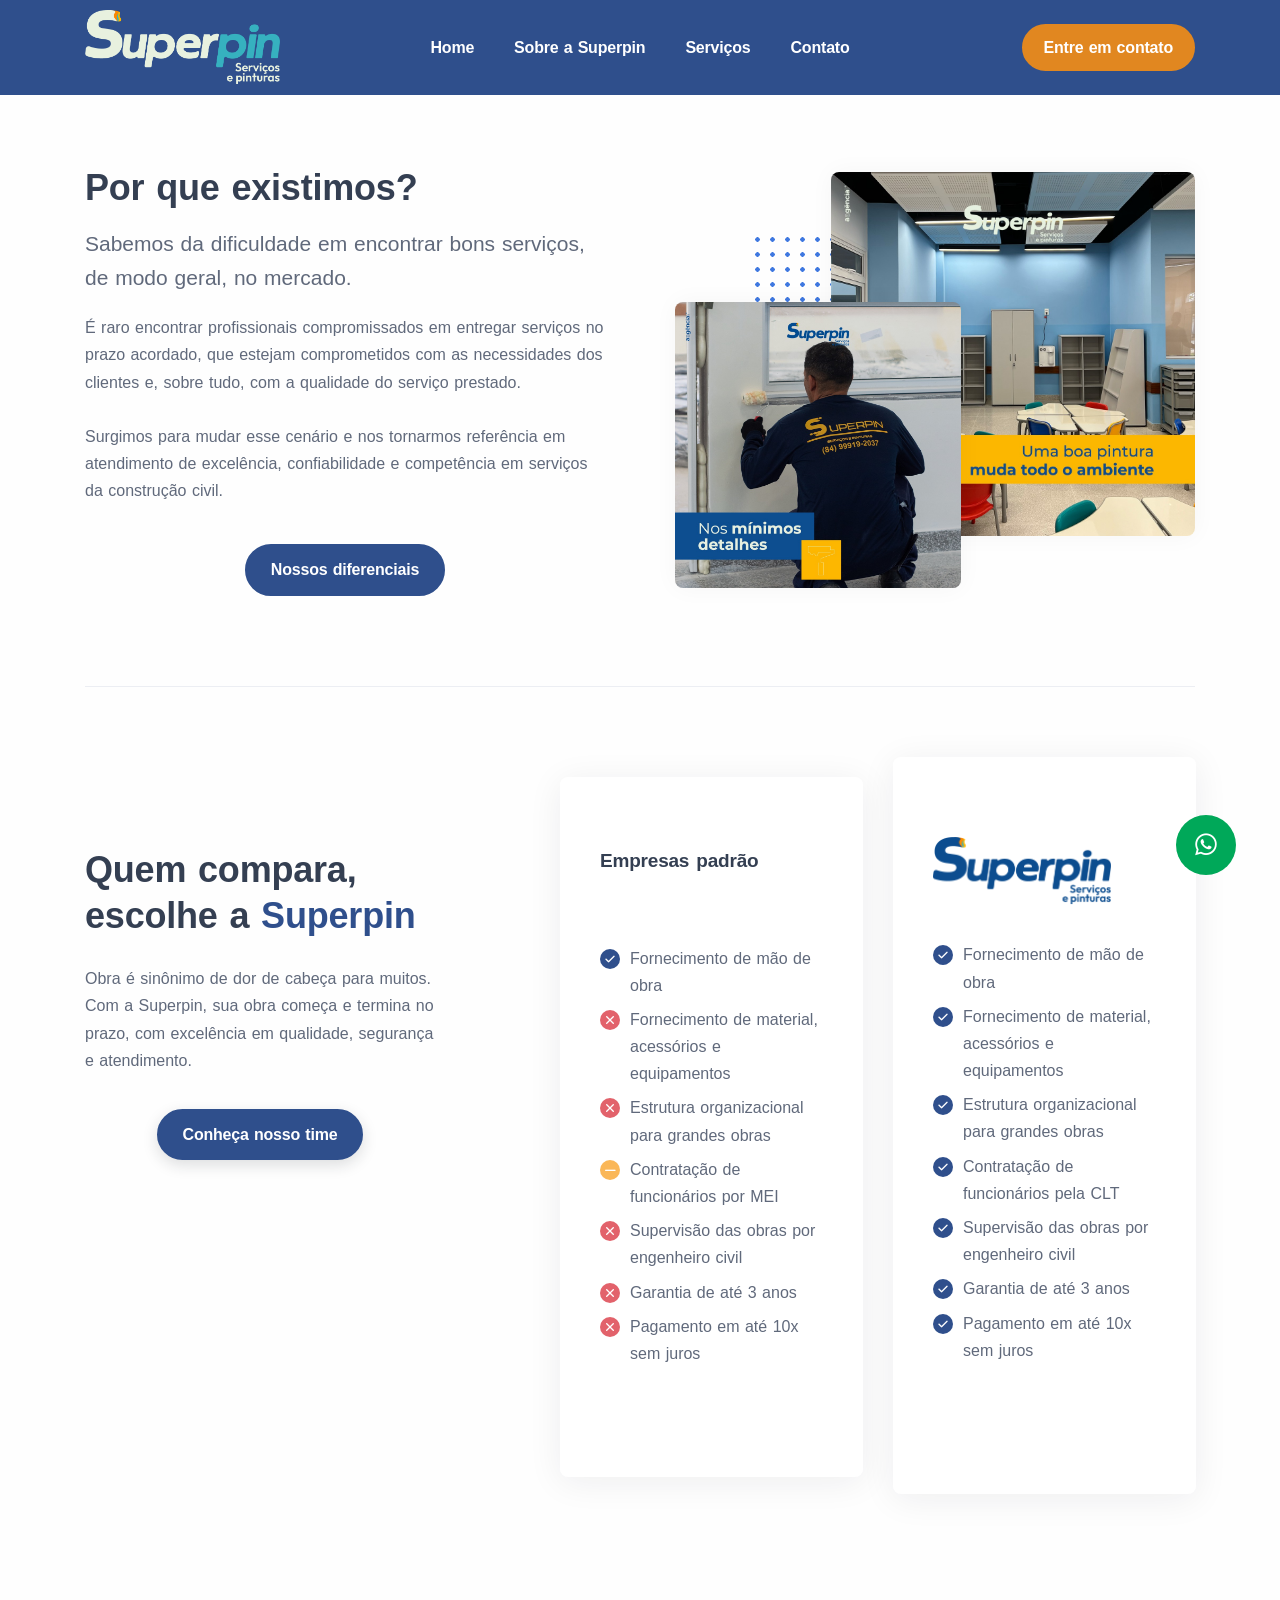
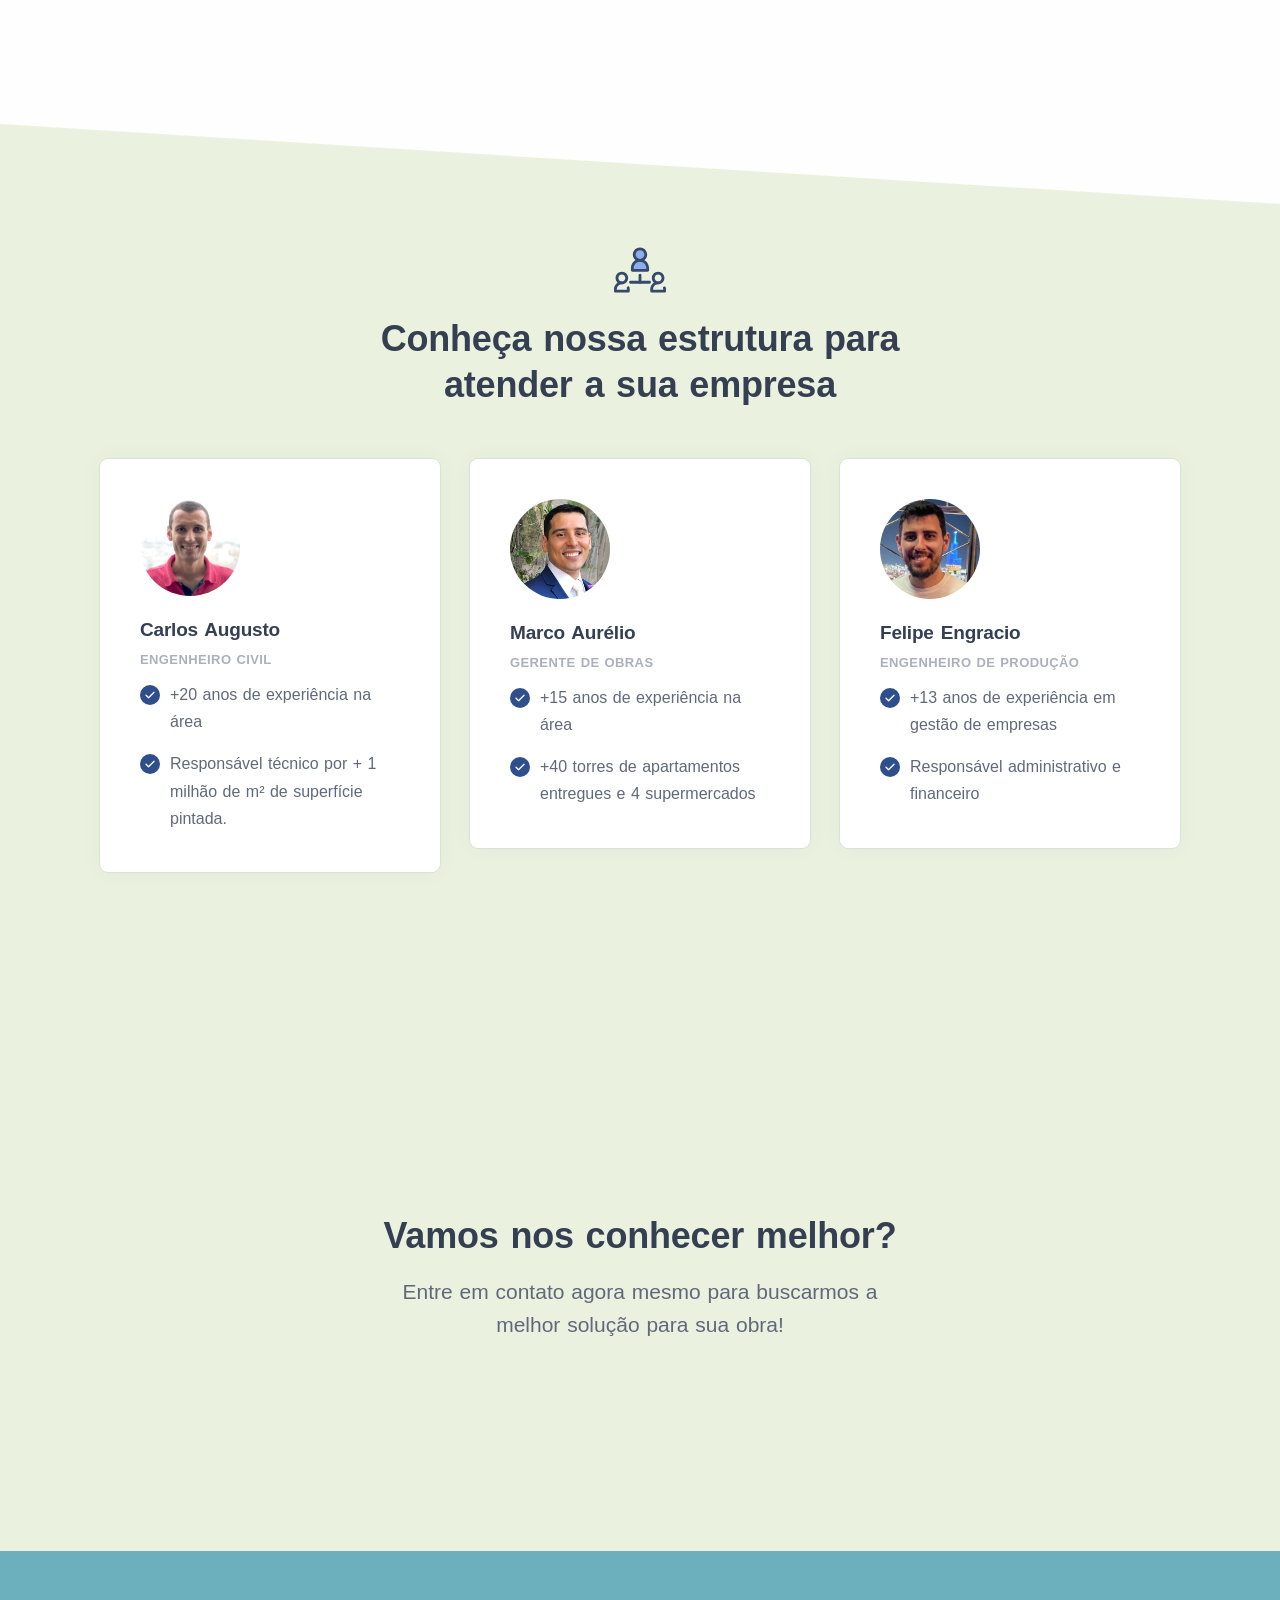
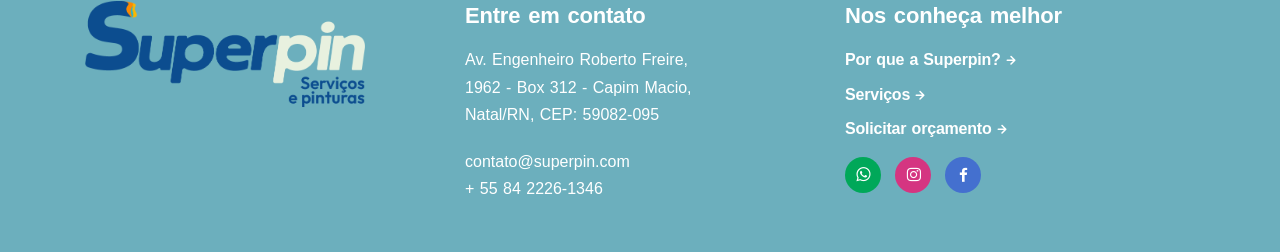
==== commit 6828f48b: "atualização about" ====
--- a/about.html
+++ b/about.html
@@ -421,7 +421,7 @@
                 <div
                   class="pricing card shadow-lg"
                   data-cue="zoomIn"
-                  data-delay="3500"
+                  data-delay="1500"
                 >
                   <div class="card-body pb-12 ">
                     <img
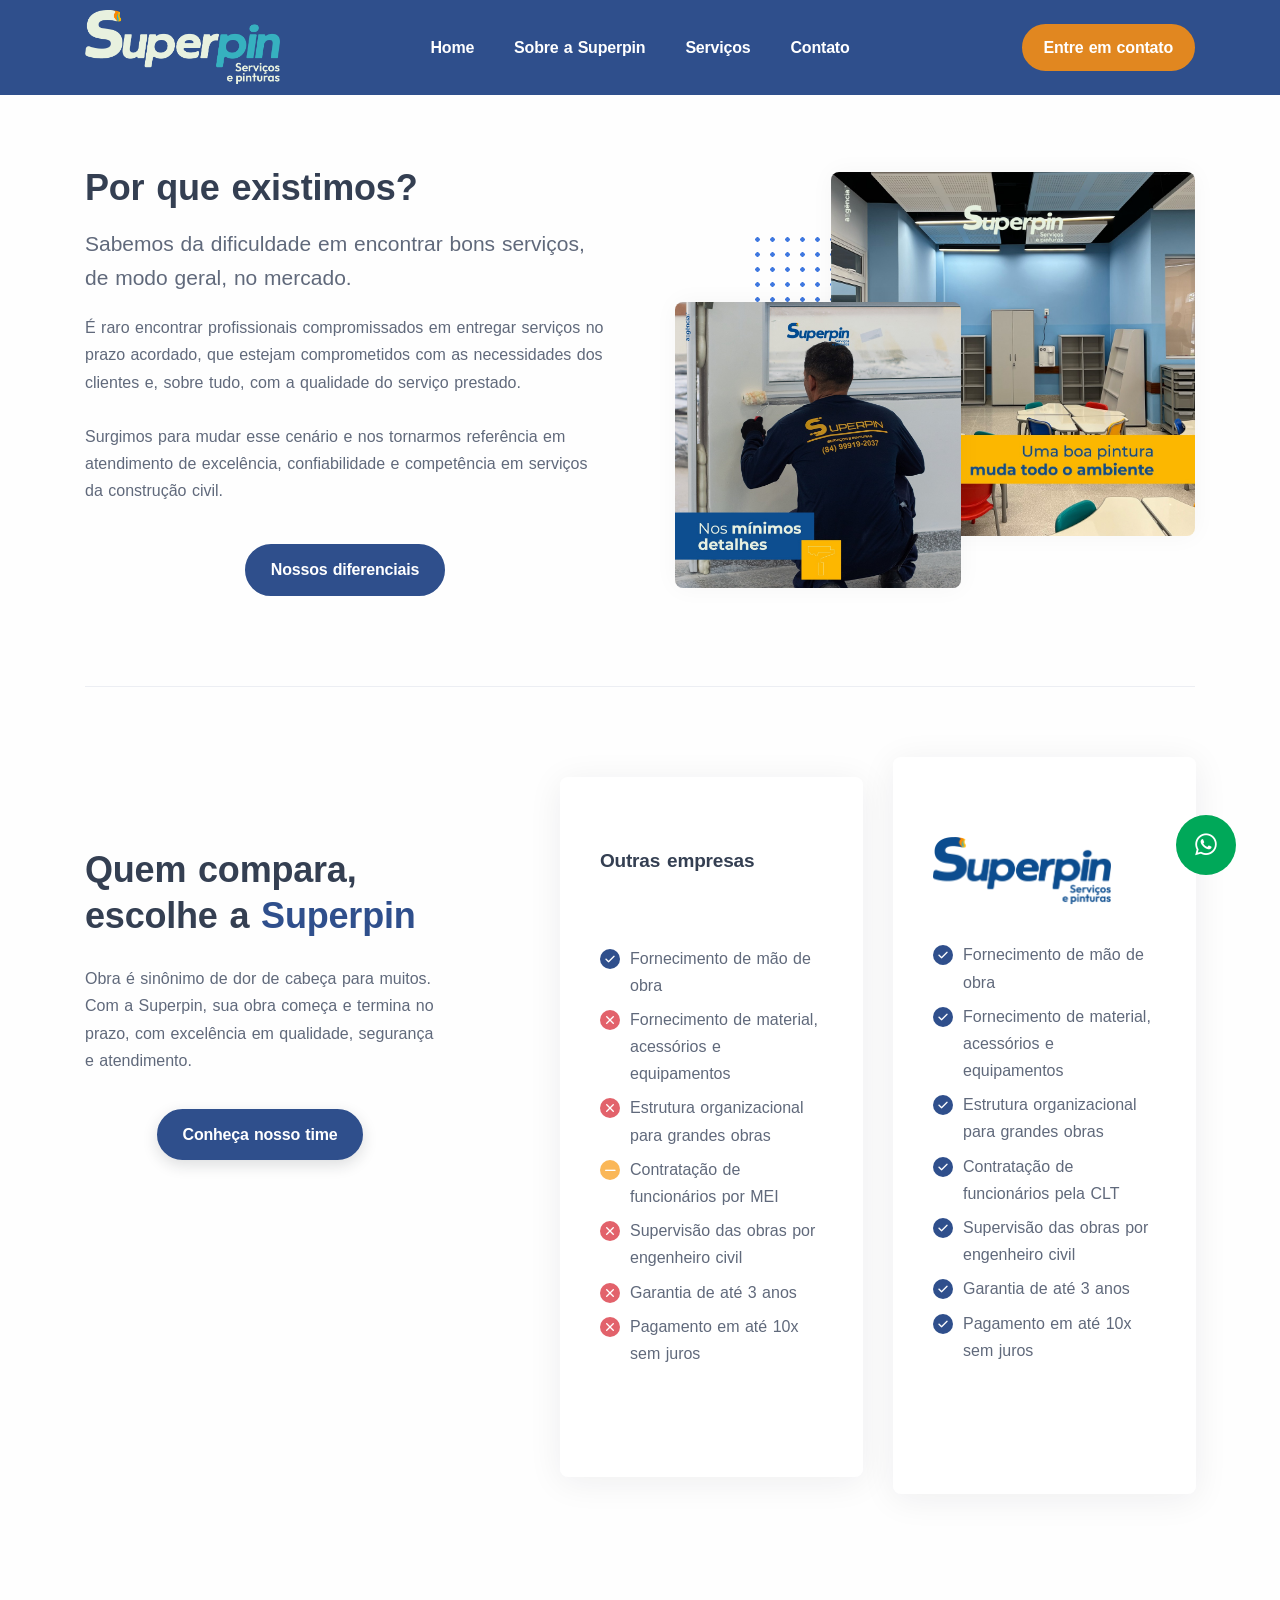
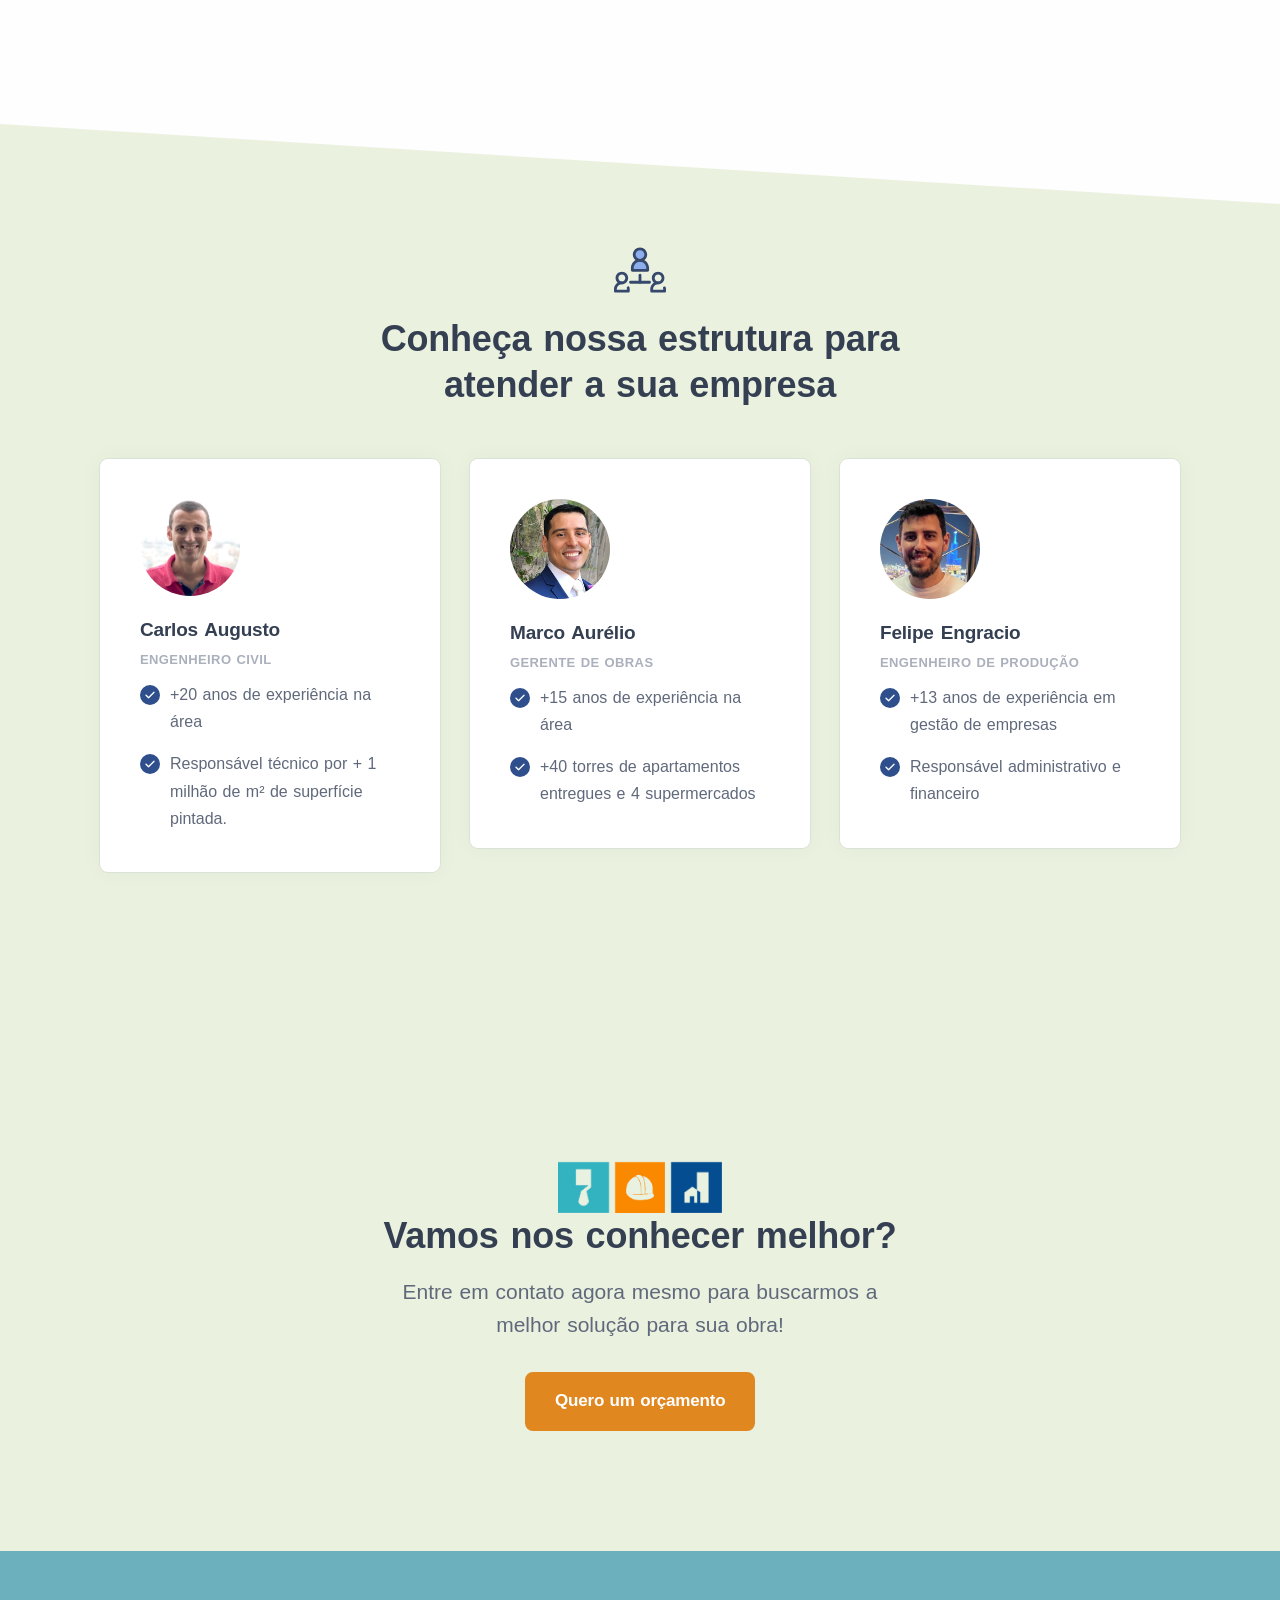
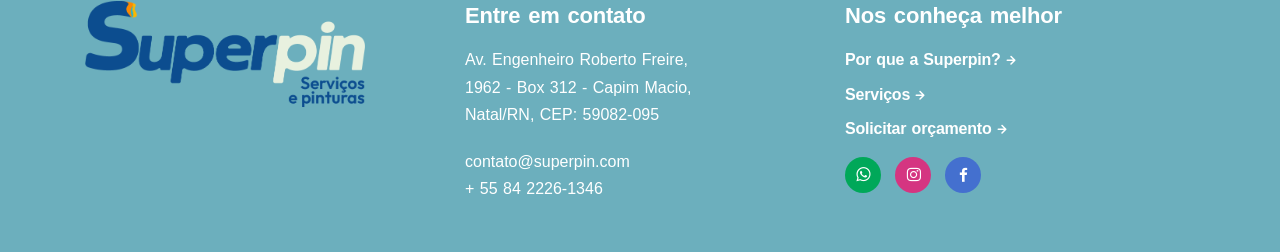
==== commit 6f00e432: "Pequenas atualizações" ====
--- a/about.html
+++ b/about.html
@@ -371,11 +371,11 @@
                 <div
                   class="pricing card shadow-lg"
                   data-cue="zoomOut"
-                  data-delay="2500"
+                  data-delay="1000"
                 >
                   <div class="card-body pb-12 ">
                     <!--/.prices -->
-                    <h4 class="card-title mt-2">Empresas padrão</h4>
+                    <h4 class="card-title mt-2">Outras empresas</h4>
                     <ul class="icon-list bullet-bg bullet-primary mt-12 mb-8">
                       <li>
                         <i class="uil uil-check"></i
@@ -626,9 +626,9 @@
         <div class="container py-14 py-md-16 text-center">
           <div class="row">
             <div class="col-md-9 col-lg-7 col-xl-7 mx-auto text-center">
-              <img data-cue="fadeIn" src="./assets/img/elements/1.png" width="8%">
-              <img data-cue="fadeIn"src="./assets/img/elements/2.png" width="8%">
-              <img data-cue="fadeIn"src="./assets/img/elements/3.png" width="8%">
+              <img data-cue="fadeIn" src="./assets/img/elements/1.png" alt="elemento 1" width="8%">
+              <img data-cue="fadeIn"src="./assets/img/elements/2.png" alt="elemento 2" width="8%">
+              <img data-cue="fadeIn"src="./assets/img/elements/3.png" alt="elemento 3" width="8%">
               <h2 class="display-4 mb-3">Vamos nos conhecer melhor?</h2>
               <p class="lead fs-lg mb-6 px-xl-10 px-xxl-15">
                 Entre em contato agora mesmo para buscarmos a melhor solução
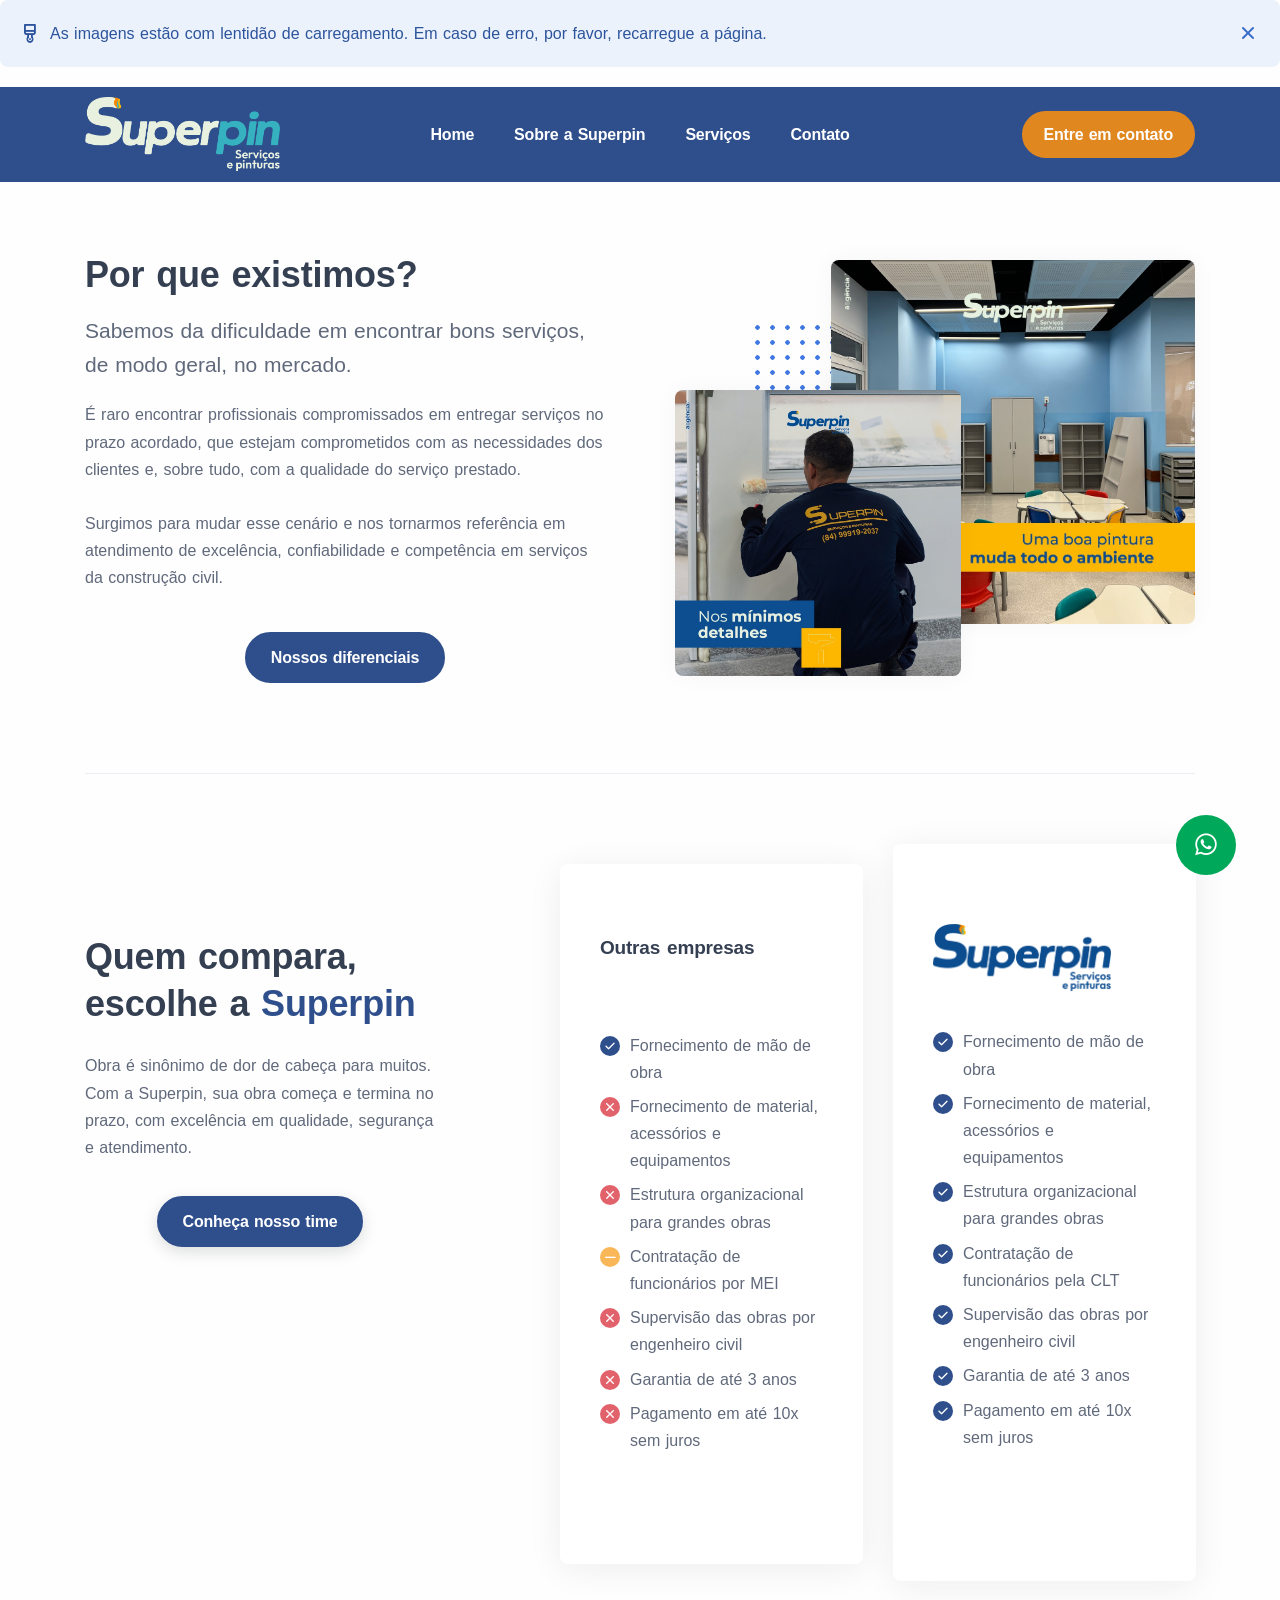
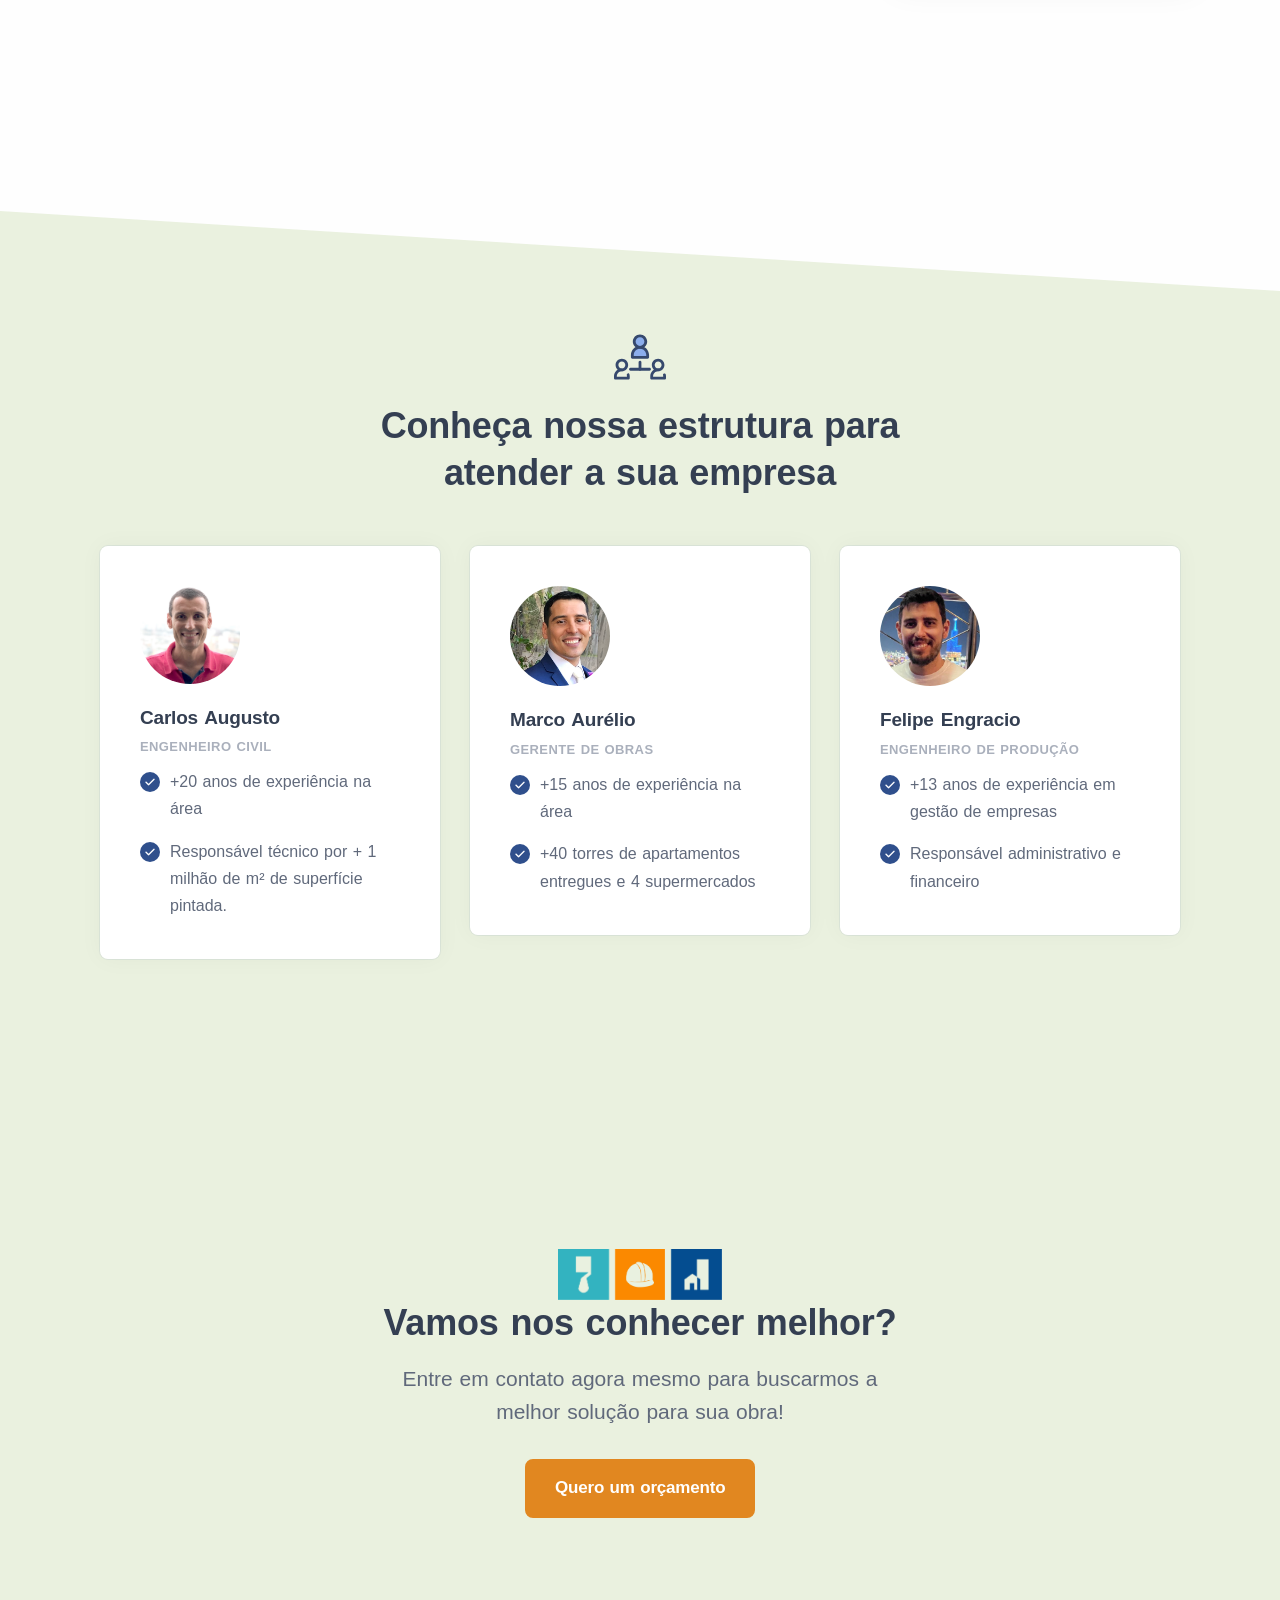
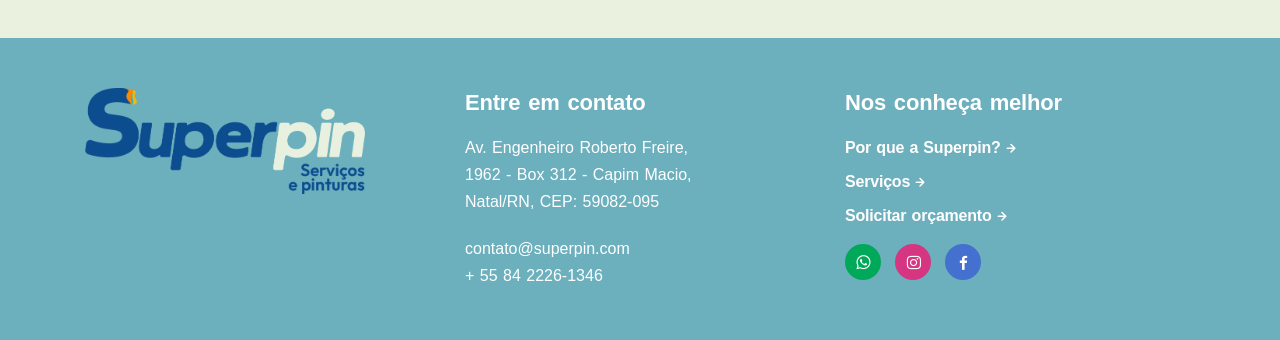
==== commit 41a6058a: "Inclusão de alert sobre demora de carregamento de imagens" ====
--- a/about.html
+++ b/about.html
@@ -52,6 +52,11 @@
   </head>
 
   <body>
+    <div class="alert alert-primary alert-icon alert-dismissible fade show" role="alert">
+      <i class="uil uil-brush-alt"></i>As imagens estão com lentidão de carregamento. Em caso de erro, por favor, recarregue a página.
+            <button type="button" class="btn-close" data-bs-dismiss="alert" aria-label="Close"></button>
+    </div>
+
     <div class="content-wrapper">
       <header class="wrapper bg-soft-primary">
         <nav
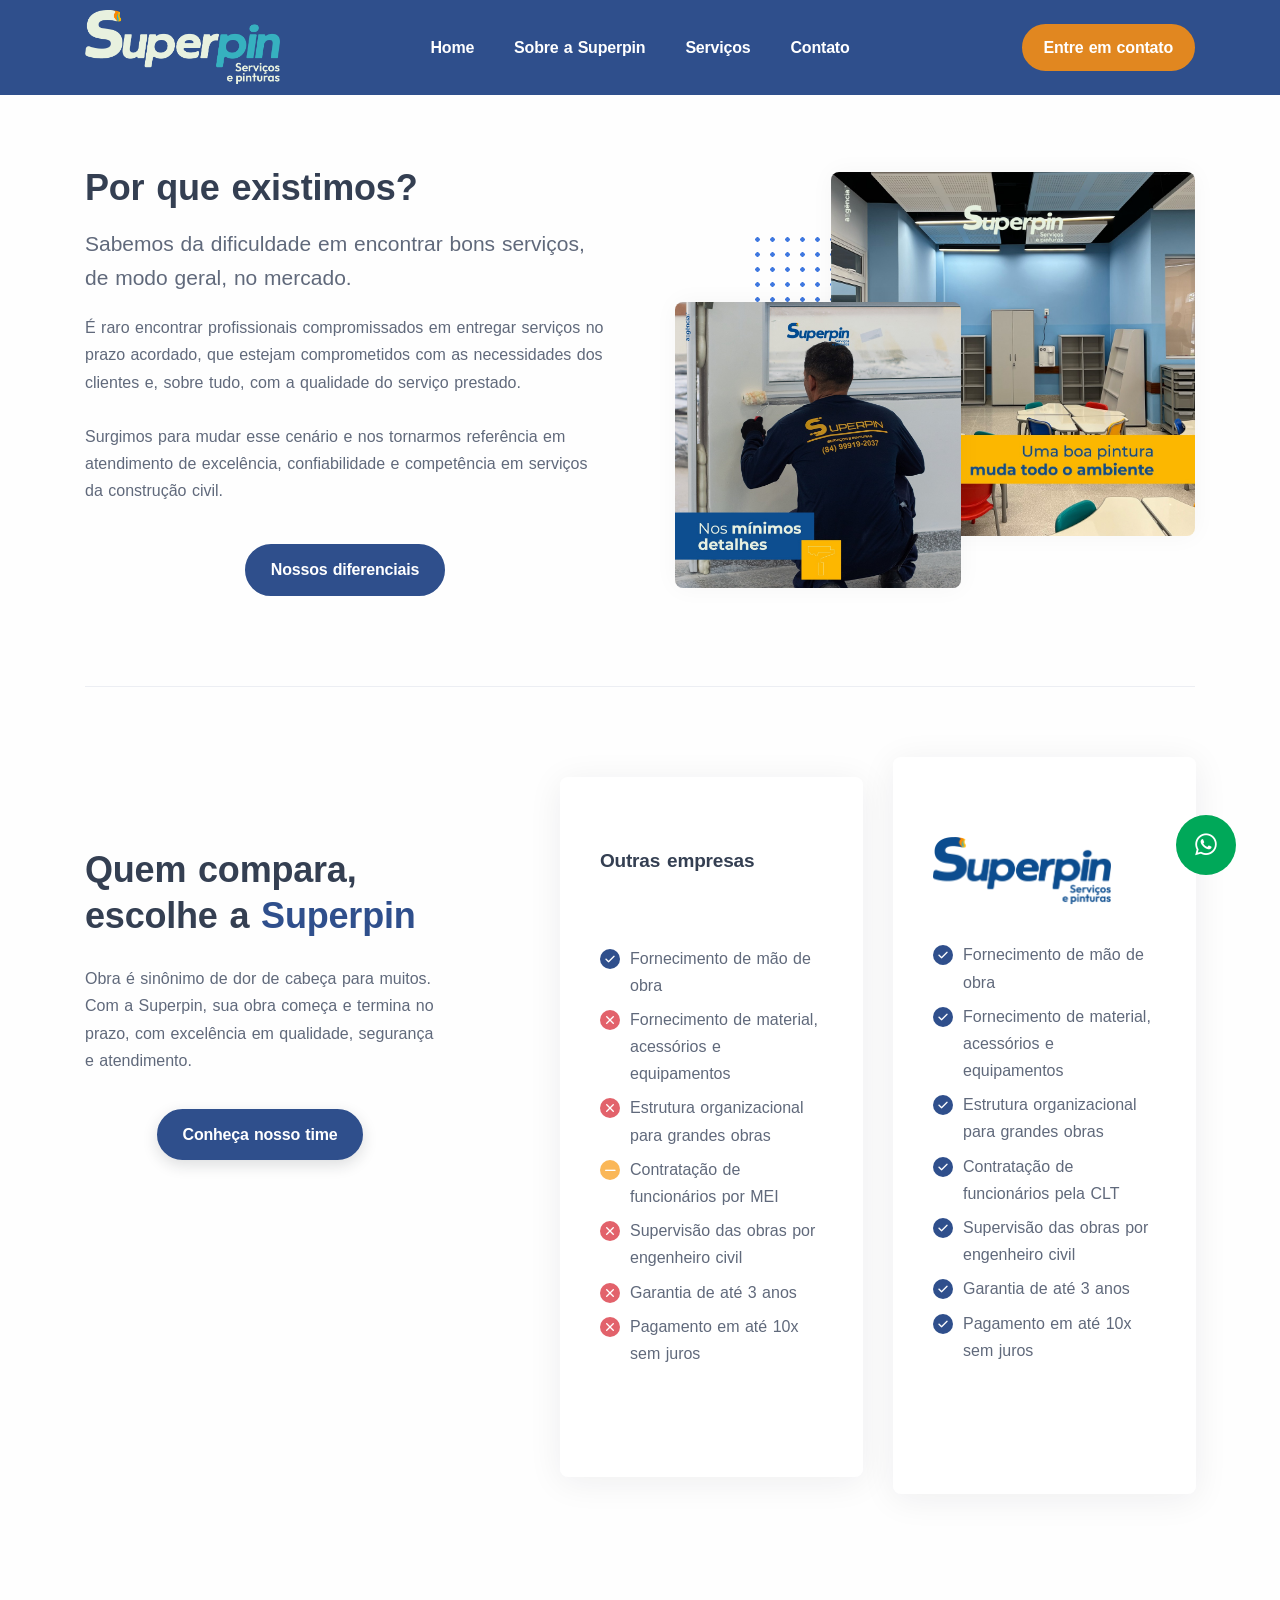
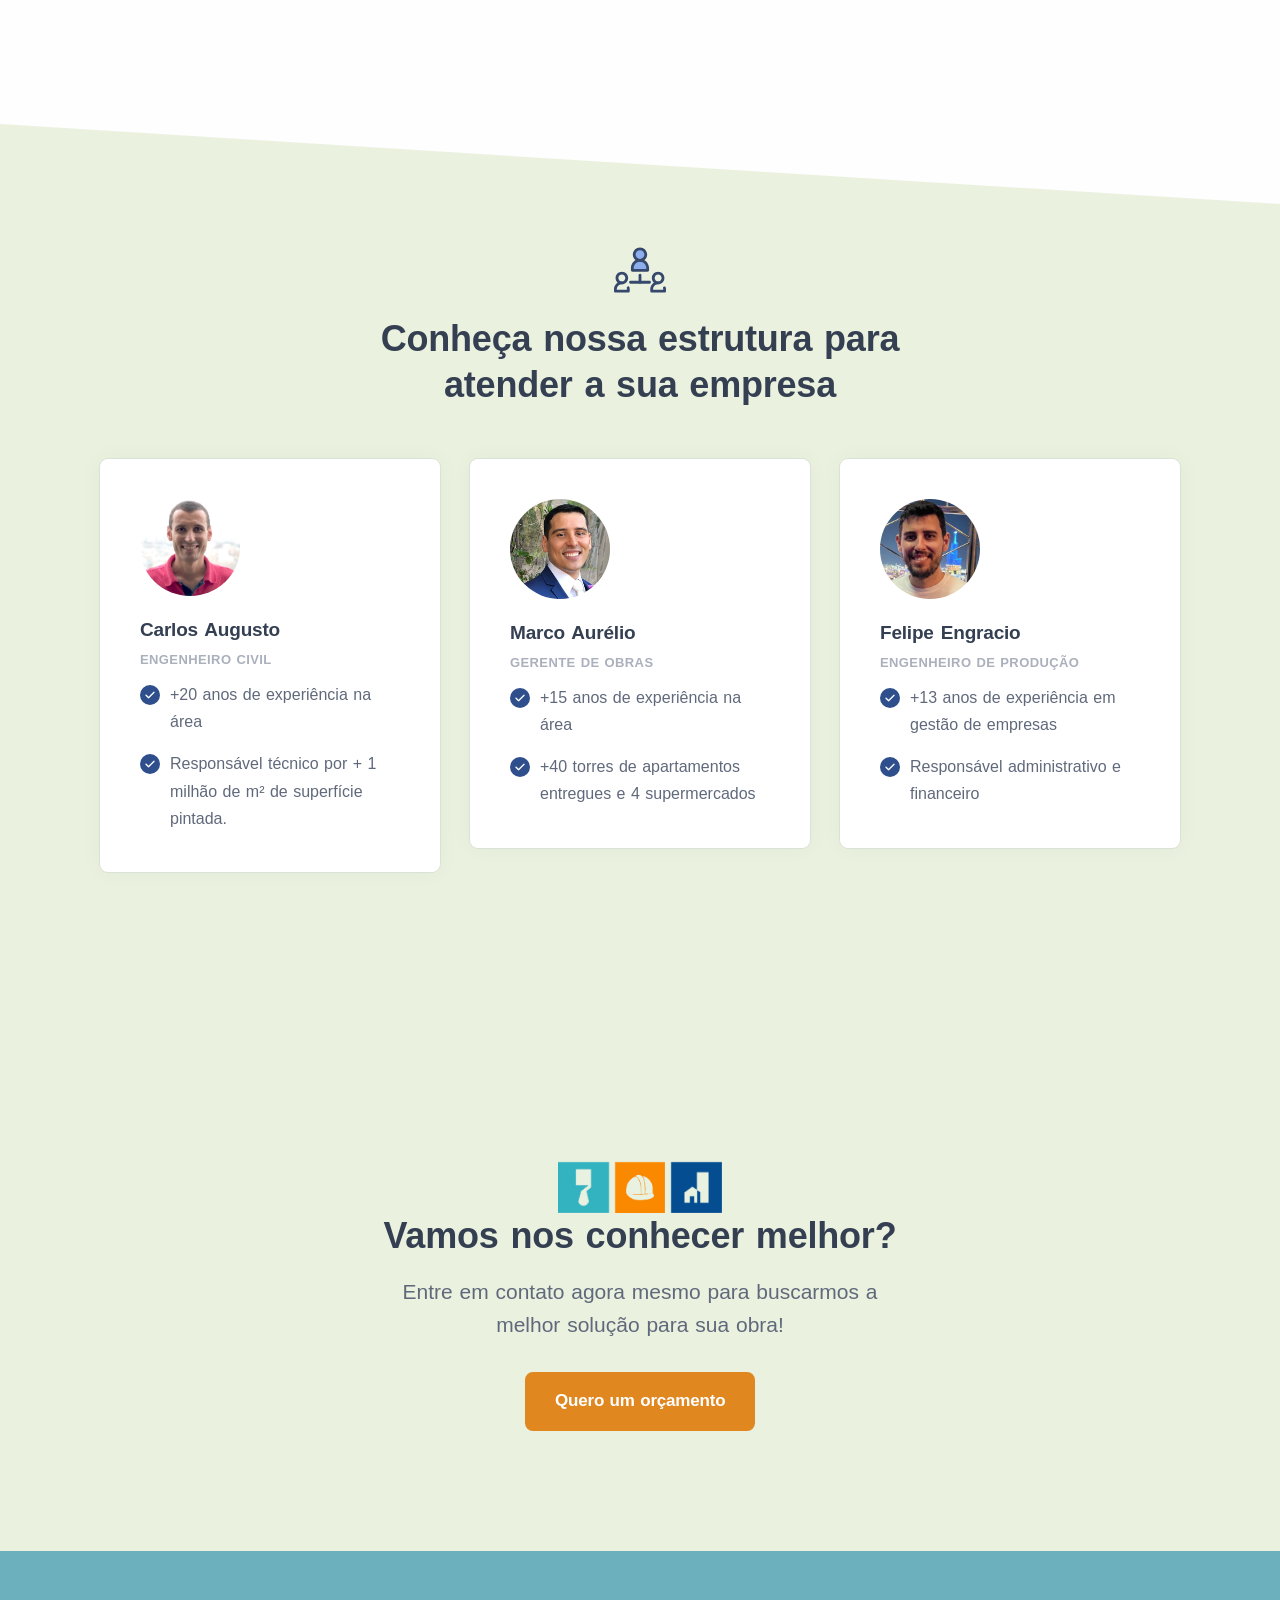
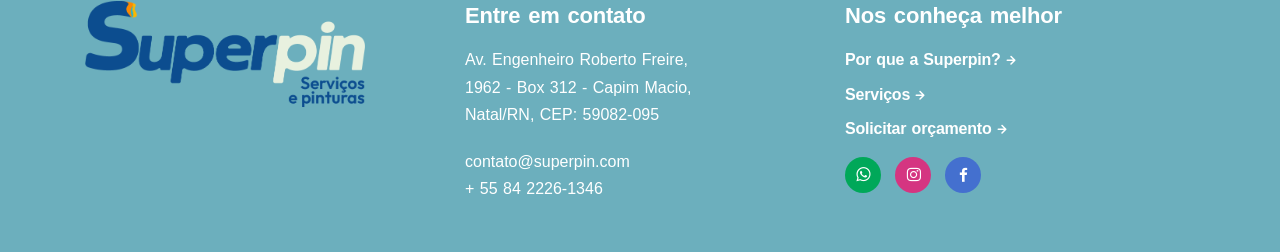
==== commit 816299a4: "remoção do alert sobre imagens lentas" ====
--- a/about.html
+++ b/about.html
@@ -52,11 +52,6 @@
   </head>
 
   <body>
-    <div class="alert alert-primary alert-icon alert-dismissible fade show" role="alert">
-      <i class="uil uil-brush-alt"></i>As imagens estão com lentidão de carregamento. Em caso de erro, por favor, recarregue a página.
-            <button type="button" class="btn-close" data-bs-dismiss="alert" aria-label="Close"></button>
-    </div>
-
     <div class="content-wrapper">
       <header class="wrapper bg-soft-primary">
         <nav
